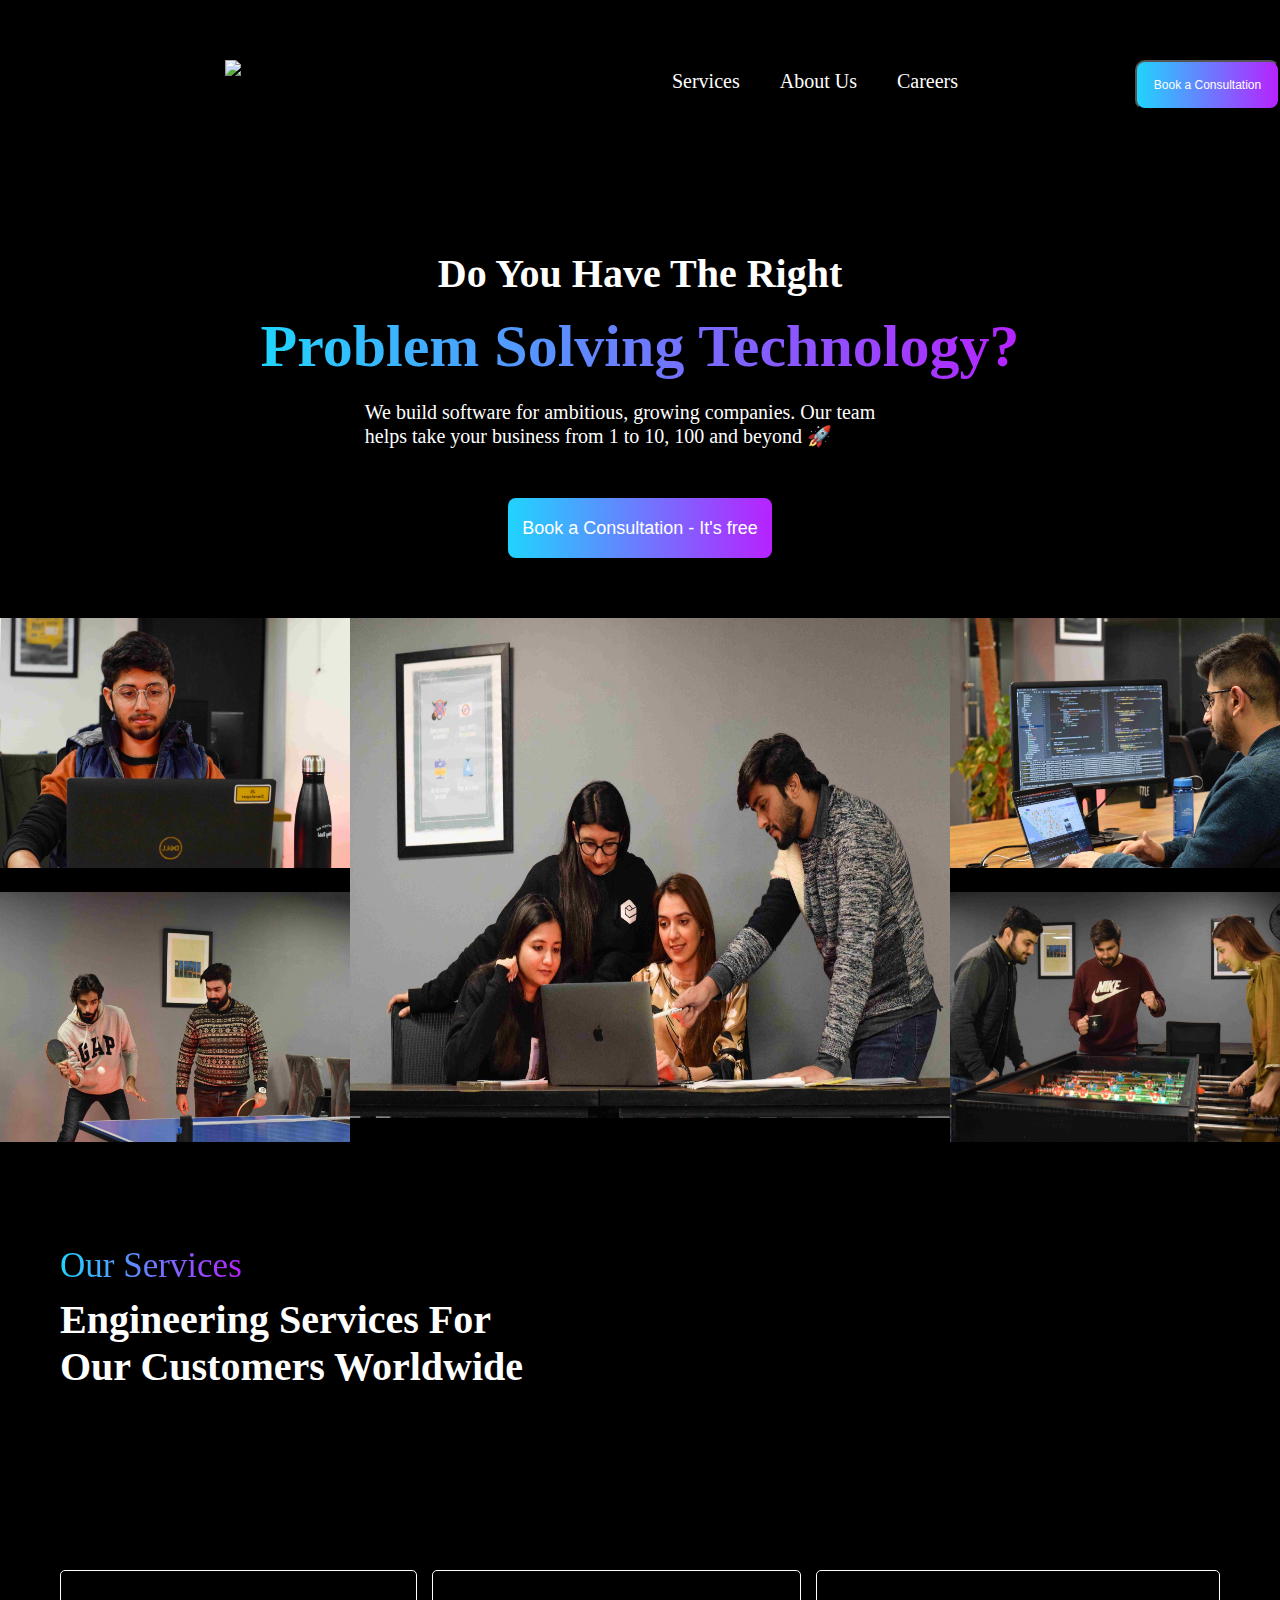
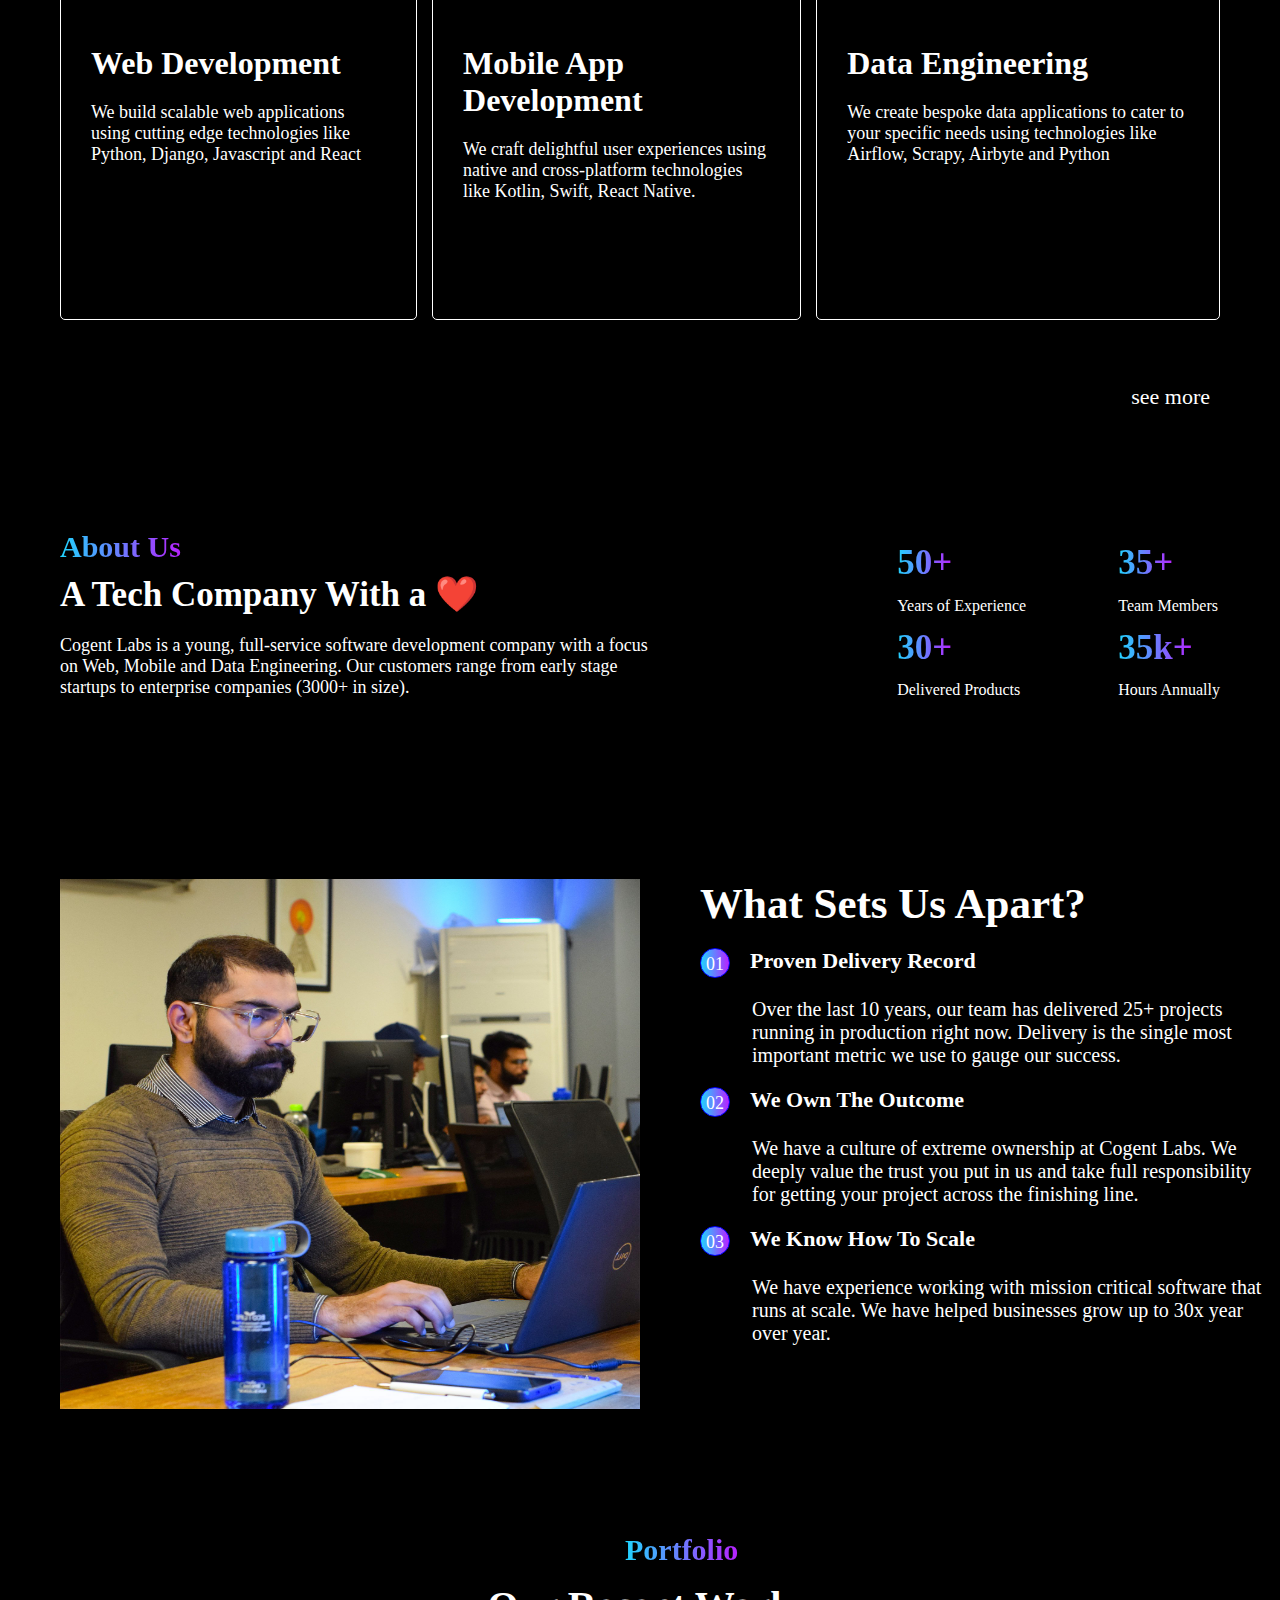
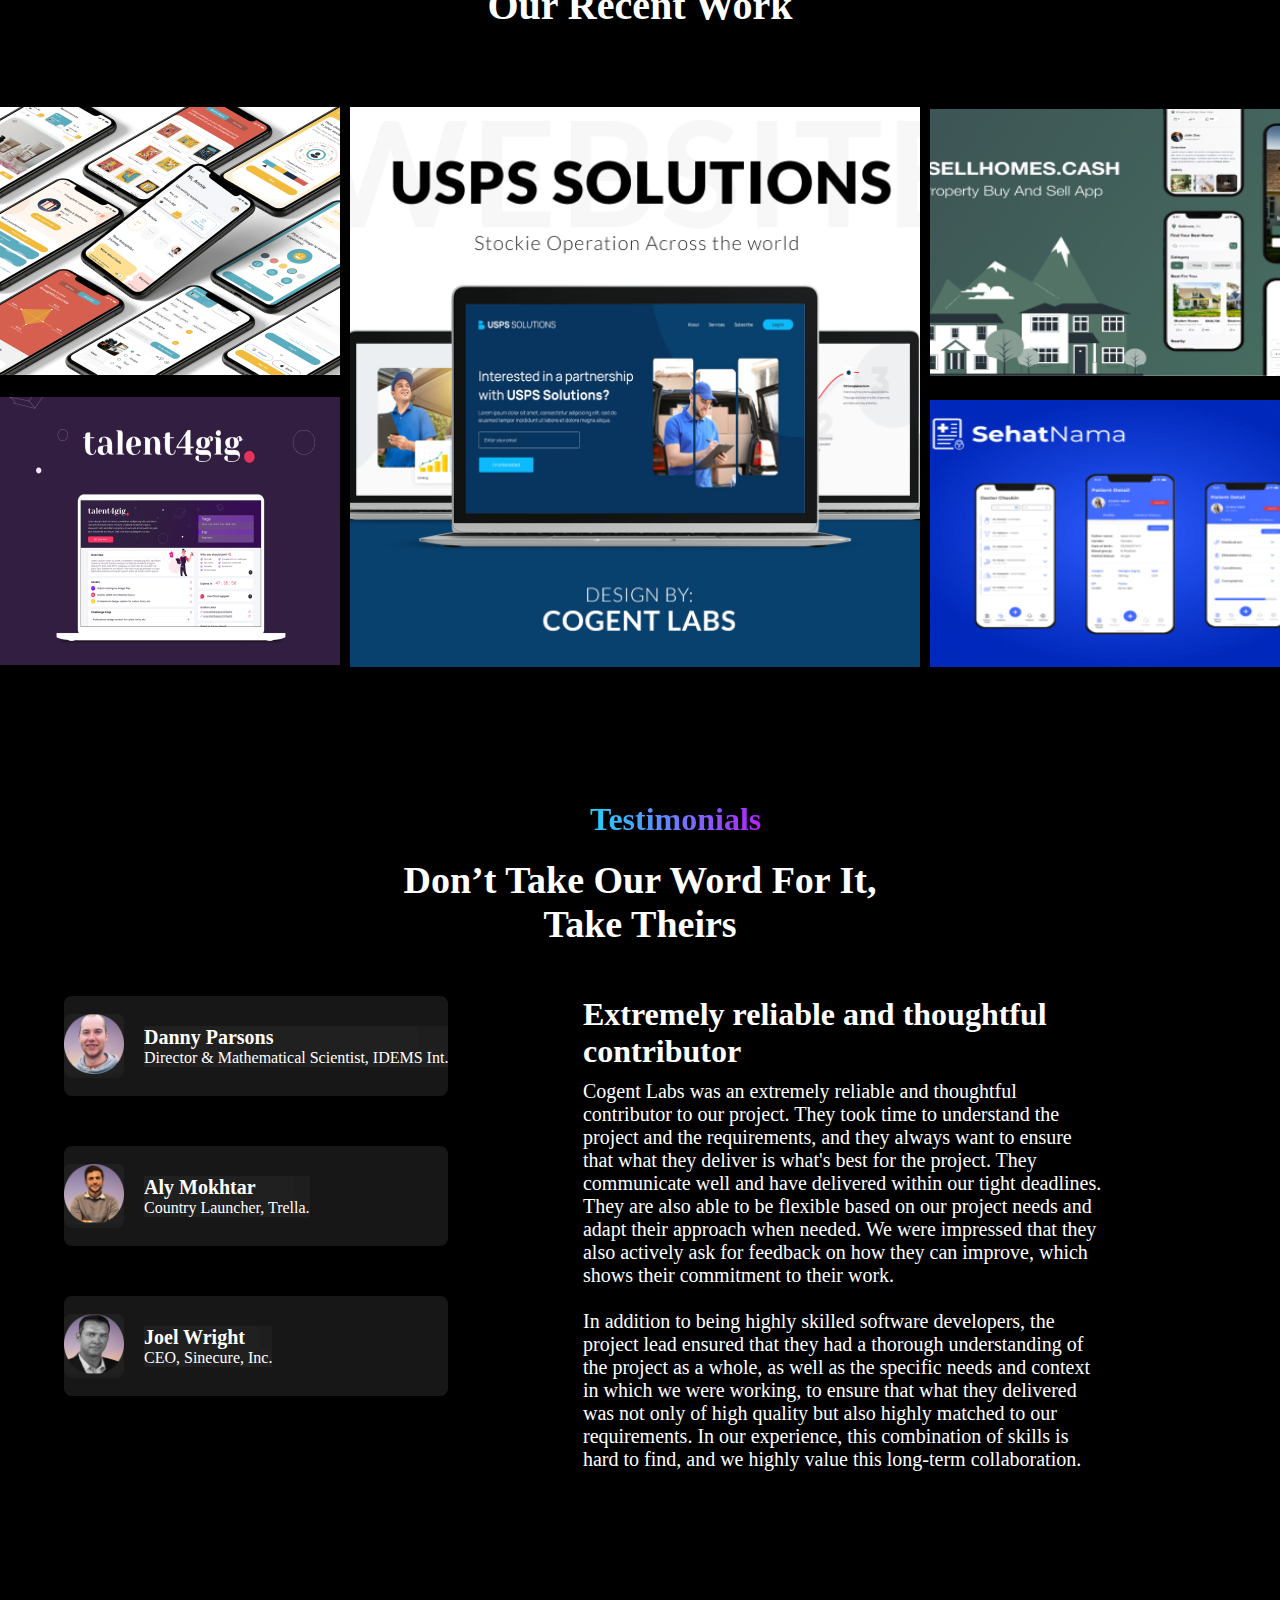
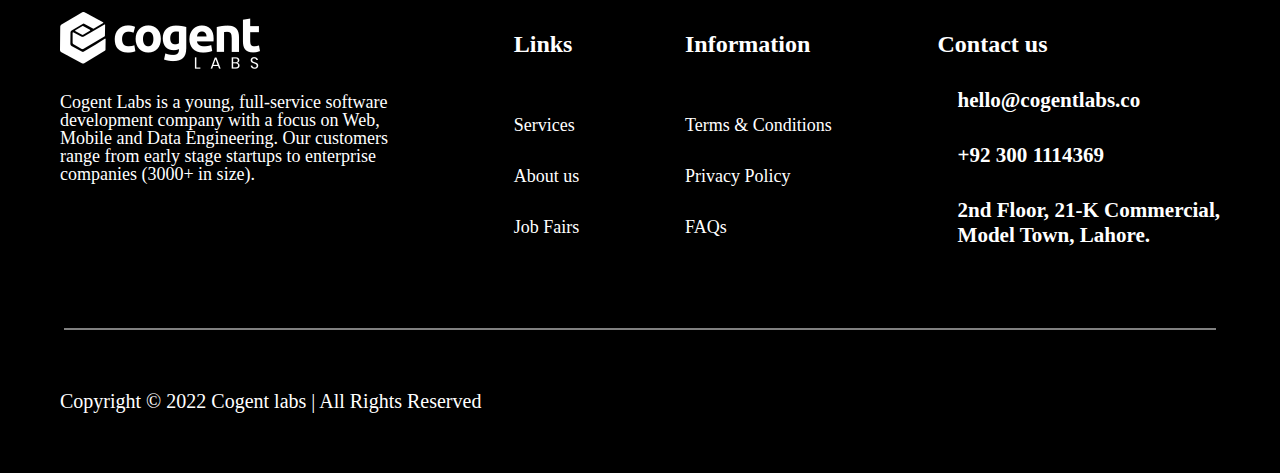
==== index.html @ 3e3c31b5 "Add files via upload" ====
<!DOCTYPE html>
<html lang="en">
  <head>
    <meta charset="UTF-8" />
    <meta name="viewport" content="width=device-width, initial-scale=1.0" />
    <title>Document</title>
    <link rel="stylesheet" href="style.css" />
    <link
      rel="stylesheet"
      href="https://cdnjs.cloudflare.com/ajax/libs/font-awesome/6.5.2/css/all.min.css"
      integrity="sha512-SnH5WK+bZxgPHs44uWIX+LLJAJ9/2PkPKZ5QiAj6Ta86w+fsb2TkcmfRyVX3pBnMFcV7oQPJkl9QevSCWr3W6A=="
      crossorigin="anonymous"
      referrerpolicy="no-referrer"
    />
  </head>
  <body>
    <header>
      <nav class="main-nav">
        <div class="logo">
          <img
            src="https://cogentlabs.co/media/svg/CogentLabs.svg"
            alt="logo"
          />
        </div>
        <ul class="navigation-ul">
          <li>
            <a class="navigation-anchortag" href="services.html">Services</a>
          </li>
          <li><a class="navigation-anchortag" href="#about us">About Us</a></li>
          <li><a class="navigation-anchortag" href="#caree">Careers</a></li>
        </ul>
        <button class="nav-btn">Book a Consultation</button>
      </nav>
    </header>

    <!-- Do You Have The Right
Problem Solving Technology? -->

    <div class="problm-text">
      <h1>Do You Have The Right</h1>
      <h2>Problem Solving Technology?</h2>
      <p>
        We build software for ambitious, growing companies. Our team helps take
        your business from 1 to 10, 100 and beyond 🚀
      </p>
      <button class="center-btn">Book a Consultation - It's free</button>
    </div>
    <!-- images -->
    <section>
      <div class="image-left">
        <div>
          <img
            src="imagehome/DSC_0014_11zon_Ul2o5CG.original.jpg"
            alt="image1"
          />
        </div>
        <div class="last-img">
          <img src="imagehome/DSC_0043_11zon.original.jpg" alt="image2" />
        </div>
      </div>
      <div class="image-center">
        <div>
          <img src="imagehome/DSC_0070_11zon.original.jpg" alt="image3" />
        </div>
      </div>

      <div class="image-right">
        <div>
          <img src="imagehome/DSC_0007_11zon.original.jpg" alt="image4" />
        </div>
        <div class="last-img">
          <img src="imagehome/DSC_0045_2_11zon.original.jpg" alt="image5" />
        </div>
      </div>
    </section>

    <!-- Our Services
Engineering Services For Our Customers Worldwide -->
    <div class="our-services2">
      <h2>Our Services</h2>
      <h1>Engineering Services For Our Customers Worldwide</h1>
    </div>
    <!-- car section -->
    <section>
      <div class="card-box">
        <div class="card-box1">
          <img src="https://cogentlabs.co/media/svg/web_dev.svg" alt="" />
          <h1>Web Development</h1>
          <p>
            We build scalable web applications using cutting edge technologies
            like Python, Django, Javascript and React
          </p>
          <div class="arrows">
            <i id="arrows-icon" class="fa-solid fa-arrow-right-long"></i>
          </div>
        </div>

        <div class="card-box1">
          <img
            src="https://cogentlabs.co/media/svg/Mobile_app_development.svg"
            alt=""
          />
          <h1>Mobile App Development</h1>
          <p>
            We craft delightful user experiences using native and cross-platform
            technologies like Kotlin, Swift, React Native.
          </p>
          <div class="arrows">
            <i id="arrows-icon" class="fa-solid fa-arrow-right-long"></i>
          </div>
        </div>
        <div class="card-box1">
          <img
            src="https://cogentlabs.co/media/svg/Data_Engineering.svg"
            alt=""
          />
          <h1>Data Engineering</h1>
          <p>
            We create bespoke data applications to cater to your specific needs
            using technologies like Airflow, Scrapy, Airbyte and Python
          </p>
          <div class="arrows">
            <i id="arrows-icon" class="fa-solid fa-arrow-right-long"></i>
          </div>
        </div>
      </div>
    </section>

    <!--  /* see more Arrows icon */ -->
    <div class="seemore-arrow">
      <p>see more</p>
      <i class="letroll fa-solid fa-arrow-right-long"></i>
    </div>

    <!-- A Tech Company With a ❤️ -->
    <section class="main-parent">
      <div class="tech-company">
        <h2>About Us</h2>
        <h1>A Tech Company With a ❤️</h1>
        <p>
          Cogent Labs is a young, full-service software development company with
          a focus on Web, Mobile and Data Engineering. Our customers range from
          early stage startups to enterprise companies (3000+ in size).
        </p>
      </div>
      <div class="comments">
        <div class="comment-small">
          <div class="Years of Experience">
            <h1>50+</h1>
            <p>Years of Experience</p>
          </div>
          <div class="Years of Experience">
            <h1>30+</h1>
            <p>Delivered Products</p>
          </div>
        </div>
        <div class="comment-small">
          <div class="team-member">
            <h1>35+</h1>
            <p>Team Members</p>
          </div>
          <div class="team-member">
            <h1>35k+</h1>
            <p>Hours Annually</p>
          </div>
        </div>
      </div>
    </section>
    <!-- image What Sets Us Apart? -->
    <section>
      <div class="image-what-set">
        <div class="image-unite">
          <img src="imagehome/Untitled-1.original.jpg" alt="" />
        </div>
        <div class="text-paragarpe">
          <div class="proven-delivery">
            <h1>What Sets Us Apart?</h1>
            <div class="proven-1">
              <div class="proven-01">
                <span>01</span>
                <h4>Proven Delivery Record</h4>
              </div>
              <p>
                Over the last 10 years, our team has delivered 25+ projects
                running in production right now. Delivery is the single most
                important metric we use to gauge our success.
              </p>
            </div>
            <div class="proven-1">
              <div class="proven-01">
                <span>02</span>

                <h4>We Own The Outcome</h4>
              </div>
              <p>
                We have a culture of extreme ownership at Cogent Labs. We deeply
                value the trust you put in us and take full responsibility for
                getting your project across the finishing line.
              </p>
            </div>
            <div class="proven-1">
              <div class="proven-01">
                <span>03</span>

                <h4>We Know How To Scale</h4>
              </div>
              <p>
                We have experience working with mission critical software that
                runs at scale. We have helped businesses grow up to 30x year
                over year.
              </p>
            </div>
          </div>
        </div>
      </div>
    </section>

    <!-- Portfolio
Our Recent Work -->
    <div class="portfolio-heading">
      <h2>Portfolio</h2>
      <h1>Our Recent Work</h1>
    </div>

    <!-- usps solution images -->
    <section class="images-usps">
      <div class="usps-leftimage">
        <div class="left-image">
          <img src="imagehome/image-g-4_wmteGNv.scale-100.png" alt="" />
        </div>
        <div class="left-image">
          <img src="imagehome/image-g-1.scale-100.png" alt="" />
        </div>
      </div>
      <div class="usps-center">
        <img src="imagehome/image-g-2.scale-100.png" alt="" />
      </div>
      <div class="usps-rightimage">
        <div class="right-image">
          <img src="imagehome/image-g-3.scale-100.png" alt="" />
        </div>
        <div class="right-image">
          <img src="imagehome/image-g-5.scale-100.png" alt="" />
        </div>
      </div>
    </section>
    <!-- Testimonials
Don’t Take Our Word For It, -->
    <div class="Testimonials-heading">
      <h2>Testimonials</h2>
      <h1>Don’t Take Our Word For It, Take Theirs</h1>
    </div>
    <!-- card text -->
    <section class="card-text">
      <div class="card-main">
        <div class="card-heading">
          <div class="card-image">
            <img src="imagehome/Danny_1.png" alt="Danny_1" />
          </div>
          <div class="heading-paragrape">
            <h4>Danny Parsons</h4>
            <p>Director & Mathematical Scientist, IDEMS Int.</p>
          </div>
        </div>

        <div class="card-heading">
          <div class="card-image">
            <img src="imagehome/aly_1.png" alt="aly_1" />
          </div>
          <div class="heading-paragrape">
            <h4>Aly Mokhtar</h4>
            <p>Country Launcher, Trella.</p>
          </div>
        </div>

        <div class="card-heading">
          <div class="card-image">
            <img src="imagehome/Joel.png" alt="Joel-1" />
          </div>
          <div class="heading-paragrape">
            <h4>Joel Wright</h4>
            <p>CEO, Sinecure, Inc.</p>
          </div>
        </div>
      </div>
      <div class="CogentLabs-project">
        <div class="cogent-heading">
          <h1>Extremely reliable and thoughtful contributor</h1>
        </div>
        <div class="star-arrows">
          <div class="congent-icon">
            <i class="fa-solid fa-star" style="color: #ffd43b"></i>
          </div>
          <div class="congent-icon">
            <i class="fa-solid fa-star" style="color: #ffd43b"></i>
          </div>
          <div class="congent-icon">
            <i class="fa-solid fa-star" style="color: #ffd43b"></i>
          </div>
          <div class="congent-icon">
            <i class="fa-solid fa-star" style="color: #ffd43b"></i>
          </div>
          <div class="congent-icon">
            <i class="fa-solid fa-star" style="color: #ffd43b"></i>
          </div>
        </div>
        <div class="cogent-parargrape">
          <p>
            Cogent Labs was an extremely reliable and thoughtful contributor to
            our project. They took time to understand the project and the
            requirements, and they always want to ensure that what they deliver
            is what's best for the project. They communicate well and have
            delivered within our tight deadlines. They are also able to be
            flexible based on our project needs and adapt their approach when
            needed. We were impressed that they also actively ask for feedback
            on how they can improve, which shows their commitment to their
            work.<br /><br />

            In addition to being highly skilled software developers, the project
            lead ensured that they had a thorough understanding of the project
            as a whole, as well as the specific needs and context in which we
            were working, to ensure that what they delivered was not only of
            high quality but also highly matched to our requirements. In our
            experience, this combination of skills is hard to find, and we
            highly value this long-term collaboration.
          </p>
        </div>
      </div>
    </section>

    <!-- Cogent footer -->

    <section class="footer-cogentlab">
      <div class="logo-paragrape">
        <img src="images/CogentLabs (1).png" alt="log-footer" />
        <p>
          Cogent Labs is a young, full-service software development company with
          a focus on Web, Mobile and Data Engineering. Our customers range from
          early stage startups to enterprise companies (3000+ in size).
        </p>
      </div>

      <div class="links">
        <h2>Links</h2>
        <ul class="bottomlist">
          <li class="list-item">Services</li>
          <li class="list-item">About us</li>
          <li class="list-item">Job Fairs</li>
        </ul>
      </div>
      <div class="links">
        <h2>Information</h2>
        <ul class="bottomlist">
          <li class="list-item">Terms & Conditions</li>
          <li class="list-item">Privacy Policy</li>
          <li class="list-item">FAQs</li>
        </ul>
      </div>
      <div class="links">
        <h2>Contact us</h2>
        <ul class="bottomlist">
          <li class="lastrightli">
            <i class="fa-regular fa-envelope"></i>
            <h3>hello@cogentlabs.co</h3>
          </li>
          <li class="lastrightli">
            <i class="fa-solid fa-phone"></i>
            <h3>+92 300 1114369</h3>
          </li>
          <li class="lastrightli">
            <i class="fa-solid fa-location-dot"></i>
            <h3>
              2nd Floor, 21-K Commercial,<br />
              Model Town, Lahore.
            </h3>
          </li>
        </ul>
      </div>
    </section>
    <!-- hr -->
    <!-- <div class="line"></div> -->
    <div class="divider">
         
    </div>

    <div class="copyright-icon">
      <div>
        <p>Copyright © 2022 Cogent labs | All Rights Reserved</p>
      </div>
      <div class="footer-icons">
        <div class="footer-icon">
          <i class="fa-brands fa-linkedin-in"></i>
        </div>
        <div class="footer-icon">
          <i class="fa-brands fa-instagram"></i>
        </div>
        <div class="footer-icon">
          <i class="fa-brands fa-facebook-f"></i>
        </div>
      </div>
    </div>
  </body>
</html>
---- style.css ----
@import url('https://fonts.googleapis.com/css2?family=Inter:wght@100..900&family=Roboto+Mono:ital,wght@0,500;0,600;1,400&family=Roboto:ital,wght@0,100;0,300;0,400;0,500;0,700;0,900;1,100;1,300;1,400;1,500;1,700;1,900&display=swap');

*{
    margin:0px;
    padding: 0px;
    font-family: Source Sans 3;
    box-sizing: border-box;
    background: black;
    
}

nav{
    display: flex;
    
}
header{
   
    position: sticky;
    /* position: fixed; */
    height: 70px;
    right: 0;
    top: 0;
    left: 0;
}
.main-nav{
    margin-top: 60px;
   
}

.navigation-ul{
   
    display: flex; 
    font-size: 25px;
 
   width: 50%;
   justify-content: center;
}
.navigation-ul li{
    list-style: none;
    padding: 10px 20px;
}
.logo{
   
    width: 25%;
    display: flex;
    justify-content: center;
}
   
.navigation-anchortag{
    display: flex;
    text-decoration: none;
    color: white;

}
 
.navigation-anchortag:hover{

    background: linear-gradient(to right, #20D4FE 0%, #B722FF 100%);
    -webkit-background-clip: text;
    -webkit-text-fill-color: transparent;

}

.nav-btn{
     display: flex; 
     justify-content: center;
     width: 180px;
     height: 50px;
     color:white;
     padding: 10px 16px;
    align-items: center;
     border-radius: 10px;
     font-size: 16px;
     background:linear-gradient(to right, #20D4FE 0%, #B722FF 100%);
    
    
} 


.center-btn{
    display: flex;
    justify-content: center;
    margin-top: 50px;
    padding: 10PX 14PX;
    /* width: 25%; */
    color: #fff;
    background:linear-gradient(to right, #20D4FE 0%, #B722FF 100%);
    height: 60px;
   align-items: center;
   font-size: 18px;
   border-radius: 8px;
   border: none;
}

/* .rightsidetopbtn-homepage
{
    
    color: #fff;
    font-weight: 400;
     background:linear-gradient(to right, #20D4FE 0%, #B722FF 100%);
    height: 50px;
    width: 180px;
    font-size: 15px;
    border-radius: 12px;
    
} */

.problm-text{
    color: white;
        justify-content: center;
        display: flex;
        flex-direction: column;
        align-items: center;
        margin-top: 120px;

}
.problm-text h1{
    font-size: 55px;
}
.problm-text h2{
    font-size: 60px;
    font-weight: 600;
    margin-top: 15px;
    background: linear-gradient(to right, #20D4FE 0%, #B722FF 100%);
    -webkit-background-clip: text;
    -webkit-text-fill-color: transparent;
}
.problm-text p{
    font-size: 20px;
    margin-top: 20px;
    width: 43%;
}

.centerbtn-homepage{
    background:linear-gradient(to right, #20D4FE 0%, #B722FF 100%);
    font-size: 16px;
    padding: 5px;
    align-items: center;
    font-weight: 600;
}
/* images section */
section{
    display: flex;
    margin-top: 60px;
    justify-content: space-between;
    
}
.last-img{
margin-top: 20px;
}
.image-left img{
    width: 350px;
    height: 250px;
    gap: 10px;
}
.image-center img{
    width: 600px;
    height: 500px;
}
.image-right img{
    width: 350px;
    height: 250px;
}

/* Our Services
Engineering Services For Our Customers Worldwide */
.our-services2{
    padding: 60px;
    margin-top: 40px;
}
.our-services2 h2{
    background: linear-gradient(to right, #20D4FE 0%, #B722FF 100%);
    -webkit-background-clip: text;
    -webkit-text-fill-color: transparent;
    font-size: 35px;
    font-weight: 520;
    width: max-content;

}
.our-services2 h1{
    font-size: 40px;
    color: white;
    width: 43%;
    font-weight: 300px;
    margin-top: 10px;
    
}

/* card section */

.card-box{
    color: white;
    display: flex;
    justify-content: center;
    /* align-items: center; */
    padding: 60px;
    gap: 15px;
    margin-bottom: 4px;

}

.card-box1{
    
     /* width: 100%; */
    height: 350px; 
    padding: 30px;
    border: 1px solid white;
    color: white;
    border-radius: 5px;
    gap: 40px;
   
}
.card-box1:hover{
   border: 0.125rem solid transparent;
   background:linear-gradient(#000,#000)padding-box,linear-gradient(to right,#20D4FE 0%, #B722FF 100%) border-box;
   cursor: pointer;
   #arrows-icon
   {
    background: linear-gradient(to right, #20D4FE 0%, #B722FF 100%);
    -webkit-background-clip: text;
    color: transparent;
   }
}


.card-box1 img{
    margin-top: 20px;
}

.card-box1 h1{
    margin-top: 20px;
}
.card-box1 p{
    font-size: 18px;
    margin-top: 20px;
}
.arrows{
    
    /* color: white; */
    margin-top: 19px;
    /* margin-left: 40px; */
    font-size: 30px;
    
    }
    /* see more Arrows icon */
    .seemore-arrow{
        display: flex;
        justify-content: flex-end;
        color: white;
        padding-right: 60px;
        gap: 10px;
        font-size: 22px;
    }
    .seemore-arrow:hover.letroll{
        .letroll
        {
            margin-right:20px;
        } 
    }

    /* <!-- A Tech Company With a ❤️ --> */
    .main-parent{
        display: flex;
        justify-content: space-between;
        color: white;
        padding: 60px;
    }
    .comments{
        display: flex;
        justify-content: space-between;
       width: 50%;
    }
    .tech-company h2{
        background: linear-gradient(to right, #20D4FE 0%, #B722FF 100%);
    -webkit-background-clip: text;
    color: transparent;
    width: max-content;
    font-size: 30px;
    }
    .tech-company h1{
        font-size: 35px;
        margin-top: 10px;
    }
    .tech-company p{
        width: 71%;
        margin-top: 20px;
        font-size: 18px;
    }
    .comment-small h1{
  
    font-size: 35px;
    line-height: 1.9;
    background: linear-gradient(to right, #20D4FE 0%, #B722FF 100%);
    -webkit-background-clip: text;
    color: transparent;
    width: max-content;
    font-size: 400;
        
    }
    /* .comment-small p{
        font-size: 18px;
        font-weight: 400;
        margin-top: 10px;
    } */
     .team-member h1{
        
     }

     /* <!-- image What Sets Us Apart? --> */
     .image-what-set{
        display: flex;
        justify-content: space-between;
        color: white;
     }
     .image-unite img{
        width: 700px;
        height: 650px;
        padding: 60px;
     }
     .text-paragarpe{
        margin-top: 60px;
        
     }
     .proven-delivery h1{
        font-size: 43px;
        font-weight: 550;
     }
     .proven-01 {
       
        display:flex;
       gap: 20px;
       margin-top: 20px;
        
     }
     .proven-01 h4{
        font-size: 22px;
        
     }
     .proven-01 span{
        font-size: 18px;
        border-radius: 60px;
        background: linear-gradient(to right, #20D4FE 0%, #B722FF 100%);
        width: max-content;
        border: 1px solid blue;
        width: 30px;
        height: 30px;
        align-items: center;
        padding: 5px;
        color: white;

     }
     .proven-1 p{
        margin-top: 20px;
        font-size: 20px;
        margin-left: 52px;
        width: 90%;
     }

     /* Portfolio
Our Recent Work */
.portfolio-heading {
    text-align: center;
    color: white;
    margin-top: 60px;
   
}
.portfolio-heading h2{
    background: linear-gradient(to right, #20D4FE 0%, #B722FF 100%);
    -webkit-background-clip: text;
    color: transparent;
    width: max-content; 
    margin-left: 625px;
    font-size: 30px;
 
}
.portfolio-heading h1{
    font-size: 40px;
    margin-top: 15px;
}
/* <!-- usps solution images --> */
.images-usps{
    display: flex;
    gap: 10px;
   
}
.usps-leftimage img{
    margin-top: 18px;
}
.usps-center img{
    
    width: 570px;
    height: 560px;
    margin-top: 18px;
    
}
.usps-rightimage img{
    width: 400px;
   margin-top: 20px;
    height: 267px;

}
/* Testimonials
Don’t Take Our Word For It, */
.Testimonials-heading{
    color: white;
    text-align: center;
    margin-top: 130px;
}
.Testimonials-heading h2{
    background: linear-gradient(to right, #20D4FE 0%, #B722FF 100%);
    -webkit-background-clip: text;
    color: transparent;
    width: max-content; 
    margin-left: 590px;
    /* margin: auto; */
    font-size: 32px;
}
.Testimonials-heading h1{
    font-size: 38px;
    width: 40%;
    /* text-align: center;
    margin-left: 400px; */
    /* margin: auto; */
    margin: 20px auto 0 ;
    
}

/* card-text */
.card-text{
    display: flex;
    color: white;
    justify-content: space-between;
    width:90% ;
    margin:0 auto;
    gap: 20px;
    
}
.CogentLabs-project
{
    width: 45%;
    margin: 0 auto;
}
.card-heading{
    display: flex;
    gap: 20px;
    width:100%;
    height: 100px;
    background-color: rgba(34, 34, 34, 0.6784313725);
    margin-top: 50px;
    border-radius: 8px;
    align-items: center;
   
    /* width: 100%; */
}
.card-image img{
    width: 60px;
    height: 60px;
   border-radius: 6px;
    align-items: center; 
    background-color: rgba(34, 34, 34, 0.6784313725);
    
    
}
.card-image
{
    background-color: rgba(34, 34, 34, 0.6784313725);
    border-radius: 8px;

}
.heading-paragrape
{
    background-color: rgba(34, 34, 34, 0.6784313725);
   

}
.heading-paragrape p
{
  background-color: rgba(34, 34, 34, 0.6784313725);
  font-size: 16px;
}
.heading-paragrape h4{
    width: 90%;
    font-size: 20px;
    
    background-color: rgba(34, 34, 34, 0.6784313725);

}
.star-arrows{
    display: flex;
    font-size: 20px;
}
.cogent-parargrape {
    width: 100%;
    margin-top: 10px;
    font-size: 20px;
}
.CogentLabs-project{
    margin-top: 50px;
}



        /* <!-- Cogent footer --> */

        .footer-cogentlab{
            /* margin-top:250px; */
           margin-top: 80px;
           color: white;
           display: flex;
           justify-content: space-between;
          flex-direction:row;
           width: 100%;
           padding: 60px;
         
          

          
       }
       .logo-paragrape{
       width: 30%;
       height: 50%;
       }
.main-link-sec{
   display: flex;
   justify-content: space-between;
}
       .links
       {
           color: #fff;
           display: flex;
           flex-direction: column;
           justify-content: space-between;
           margin-bottom: 20px;
           
          
        
   
           
       }

       .links h2 {
         margin-top: 20px;
       }

       .bottomlist{
           list-style: none;
           justify-content: space-around;
           
          
       }
       .bottomlist li{
           display: flex;
           margin-top: 30px;
           gap: 20px;
           font-size: 18px;
           font-weight: 200;
           
       }
       .bottomlist .list-item{
           margin-bottom: 10px;
           
       }
        /* .lastrightli li{
           gap: 10px;
           justify-content: space-between;
       } */
       .logo-paragrape p{
           margin-top: 20px;
           font-size: 18px;
           line-height: 1;
           /* font-weight: 530; */
       }
       /* hr */
       /* .line{
           border: 2px solid gray;
       } */
       .divider{
           border: 1px solid gray; 
            margin:0 auto;
            width: 90%;
       }

       .copyright-icon{
           display: flex;
           flex-direction: row;
           /* justify-content:end;
           align-items: end; */
           color: white;
           padding: 60px;
           justify-content: space-between;
           /* gap: 20px; */
     
       }
       .copyright-icon p{
           font-size: 20px;
       }
       .footer-icons{
           display: flex;
           flex-direction: row;
           justify-content:end;
           align-items: end;
           gap: 20px;
           font-size: 18px;
          
          
         
       }
       .footer-icon .fa-brands{
           display: flex;
           background: linear-gradient(to right, #20D4FE 0%, #B722FF 100%);
           -webkit-background-clip: text;
           -webkit-text-fill-color: transparent;
           
       }
    @media screen and (max-width:1280px) {
         .nav-btn{
            height: 50px;
            width: 145px;
            font-size:12px;

         }
         .navigation-ul{
            font-size: 20px;
         }
         .logo{
            width: 5%;
            margin: 0 auto;
            
         }
         .problm-text h1{
            font-size: 40px;
         }

    }
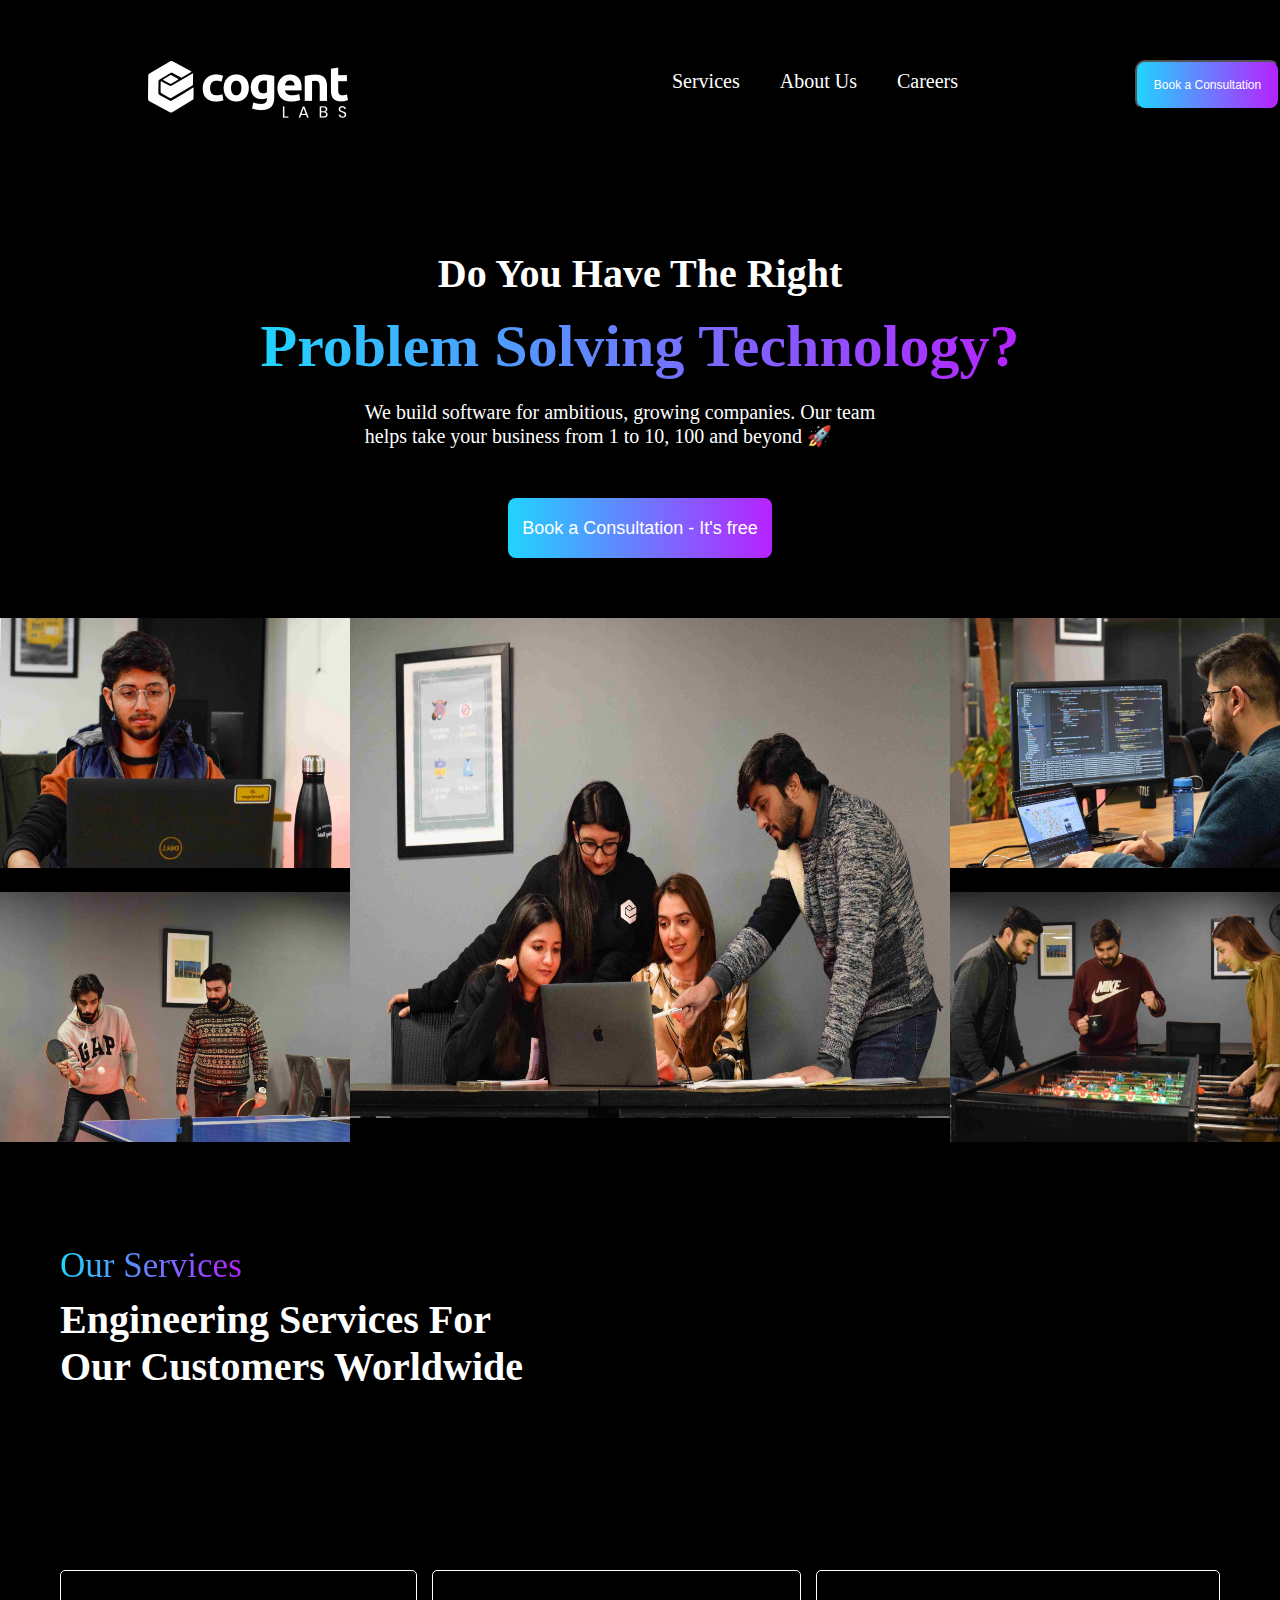
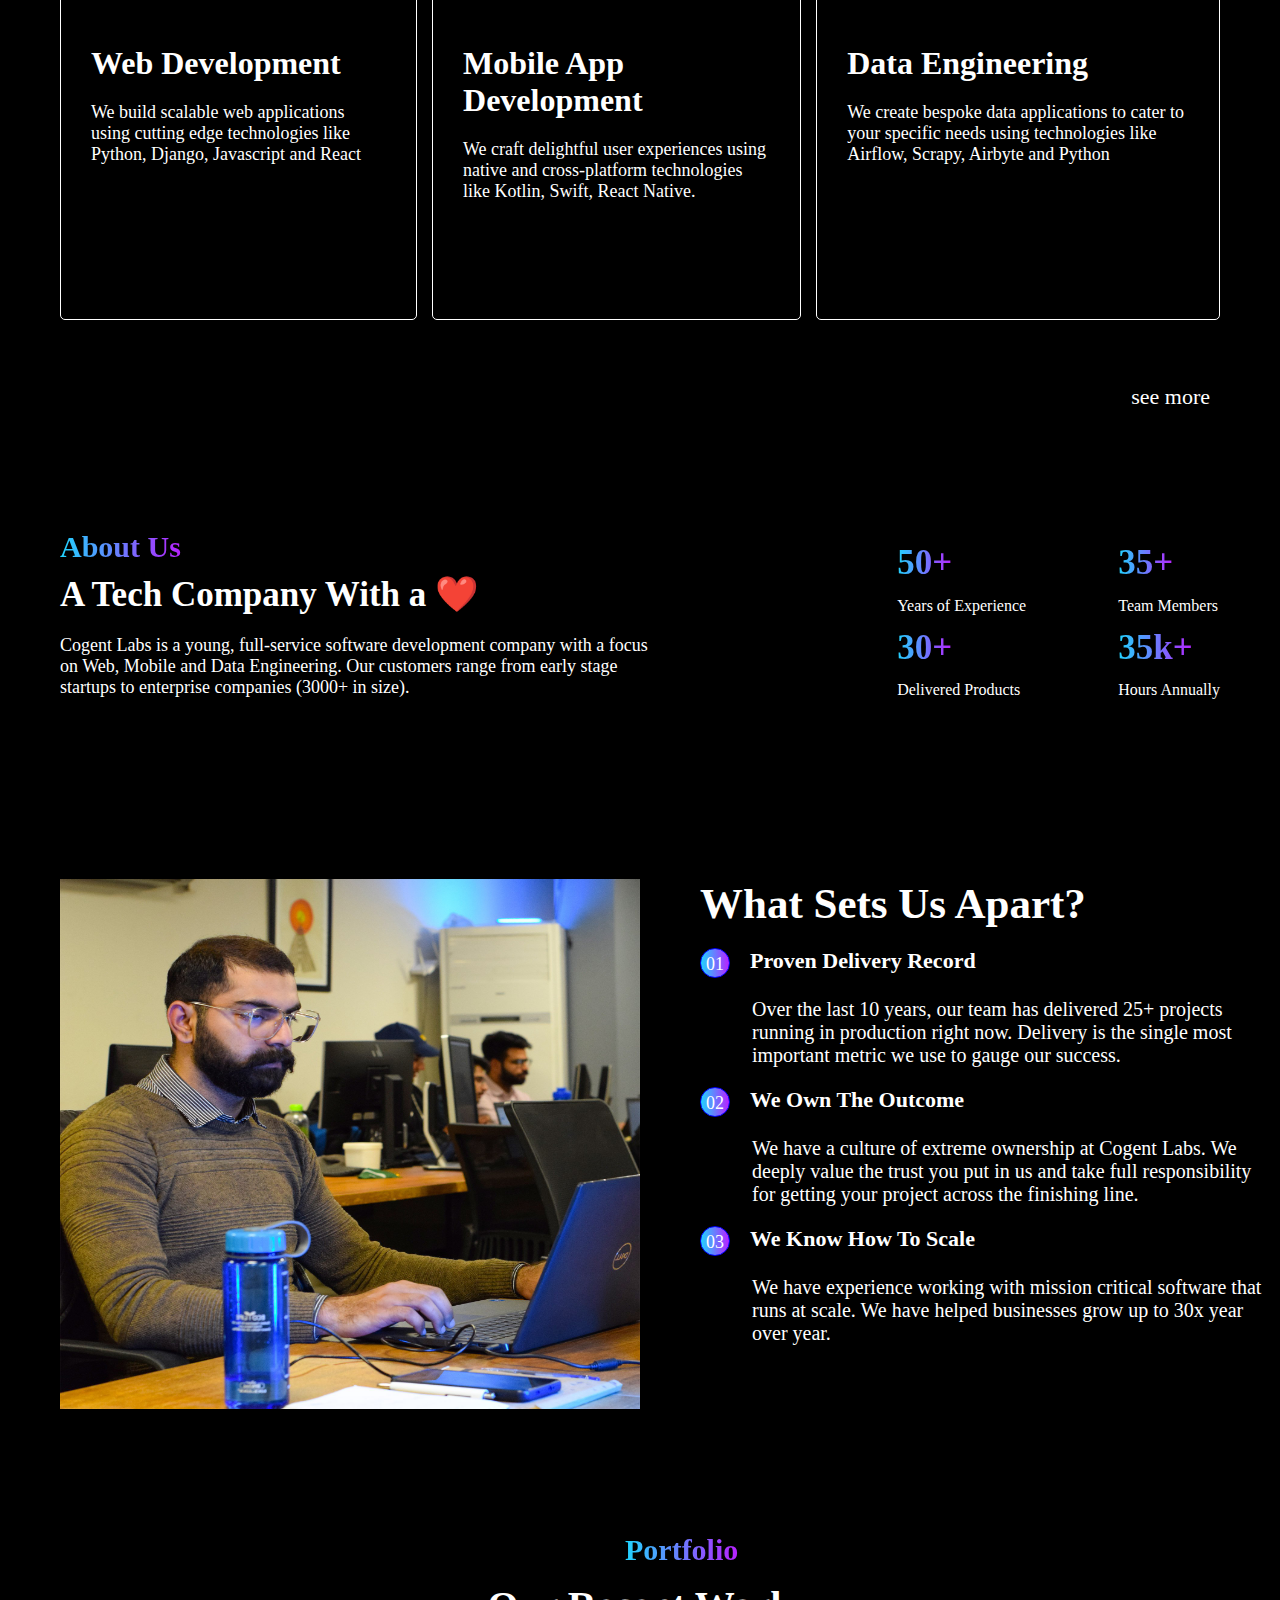
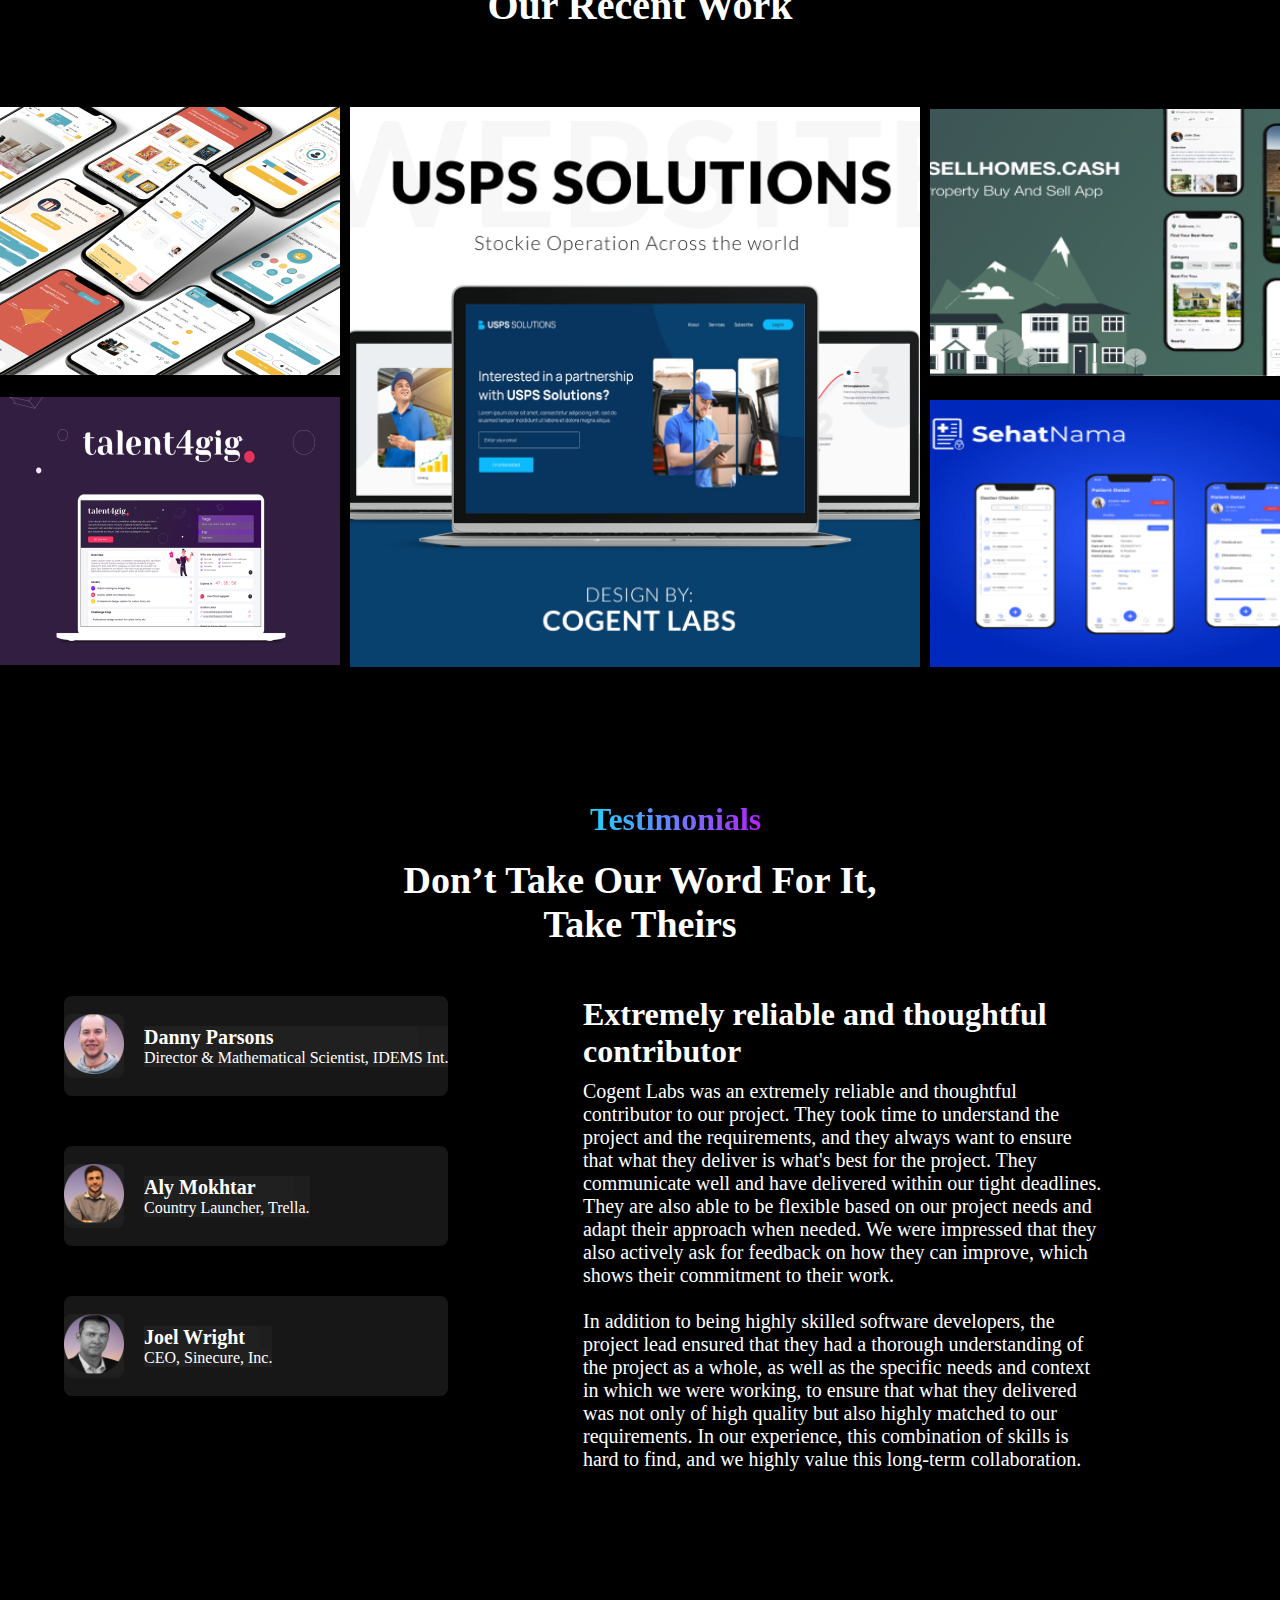
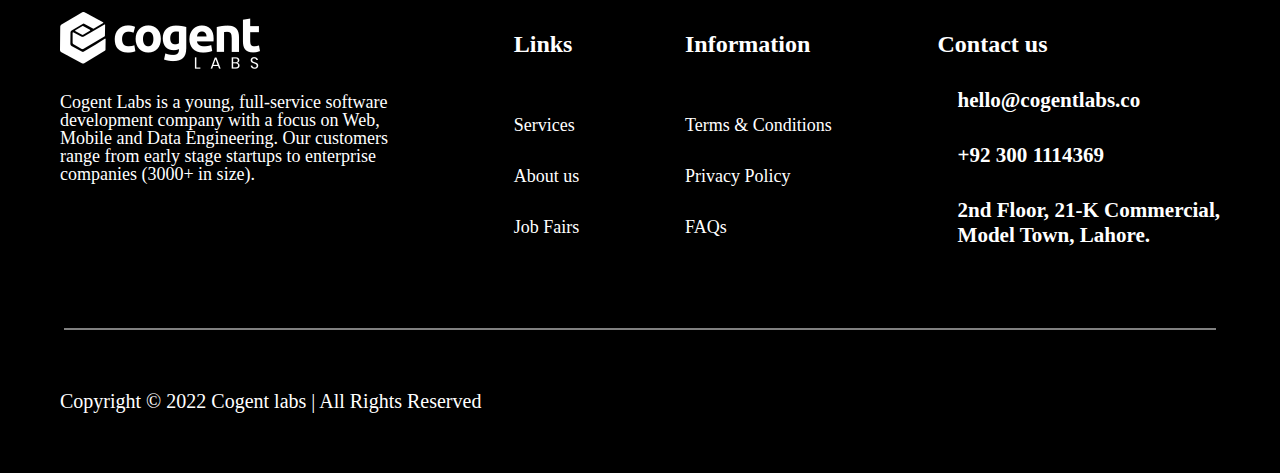
==== commit 7ff05549: "Update index.html" ====
--- a/index.html
+++ b/index.html
@@ -18,7 +18,7 @@
       <nav class="main-nav">
         <div class="logo">
           <img
-            src="https://cogentlabs.co/media/svg/CogentLabs.svg"
+            src="images/CogentLabs (1).png"
             alt="logo"
           />
         </div>
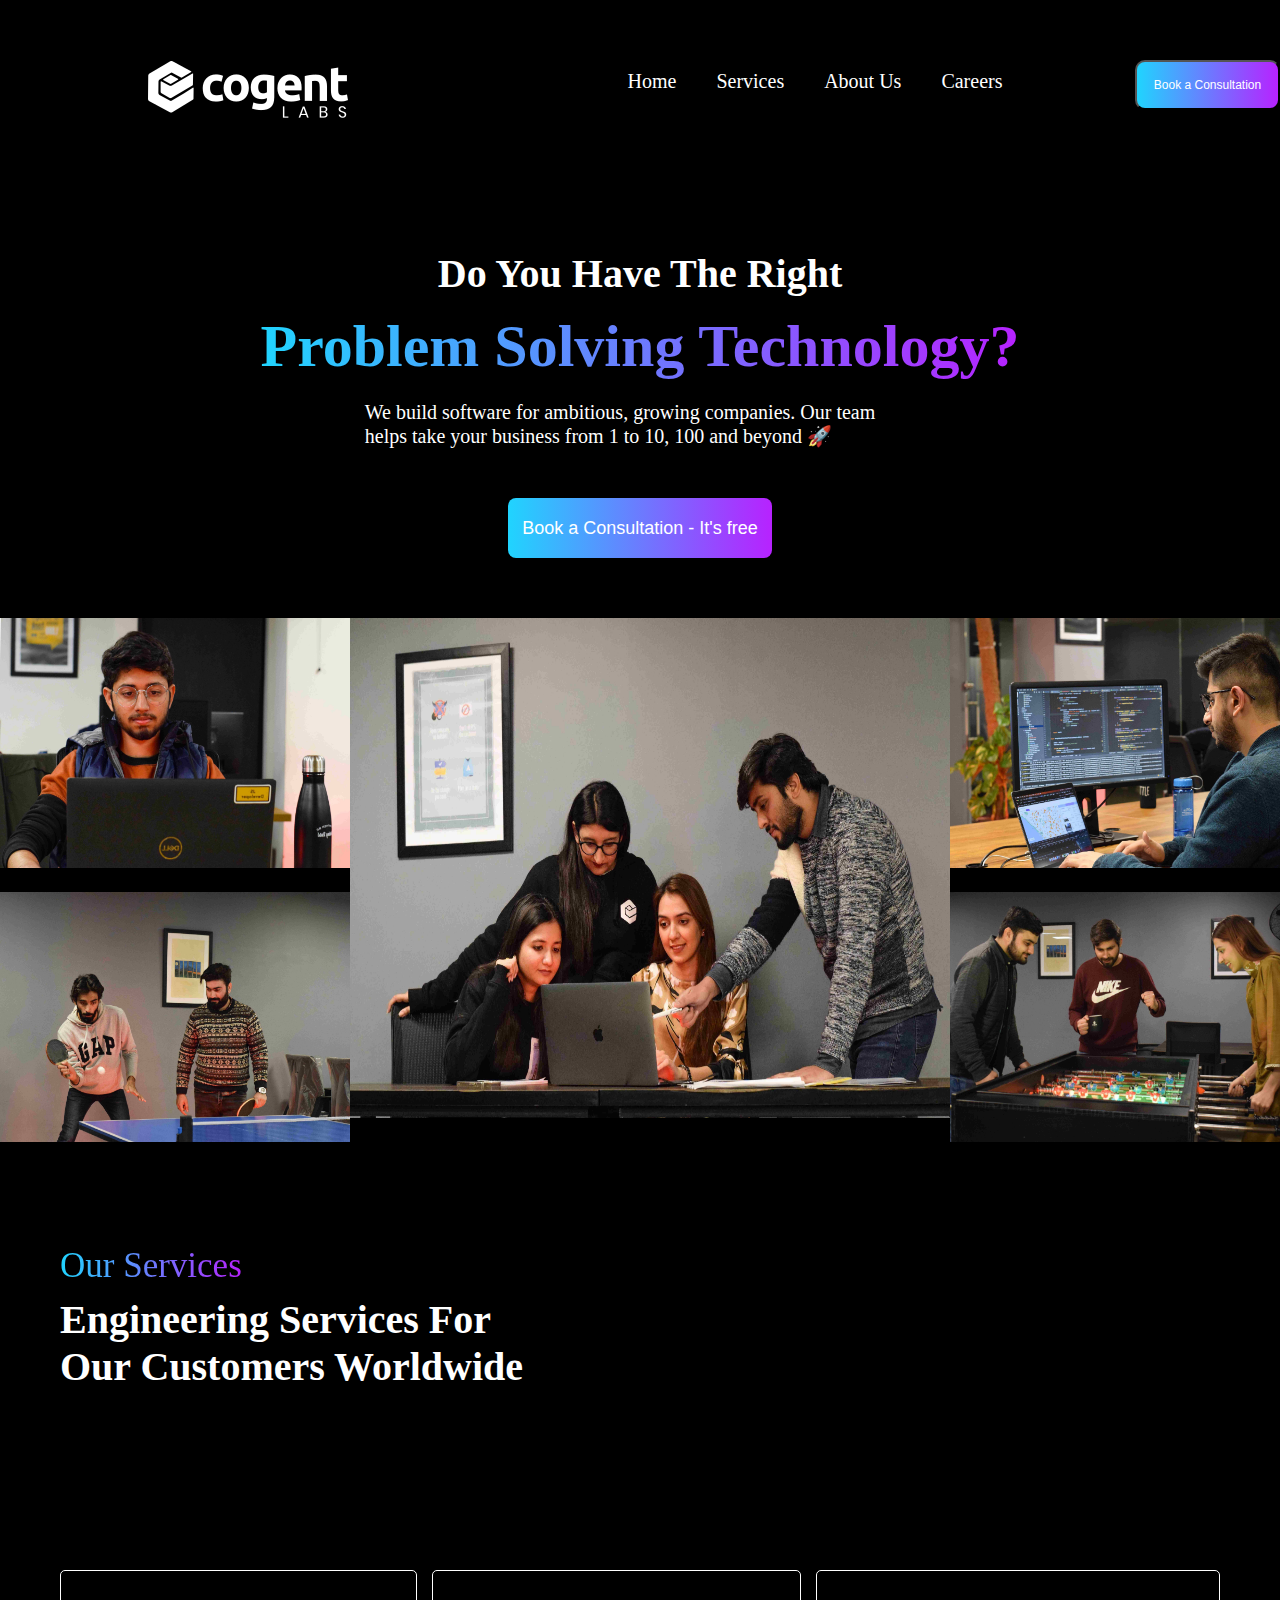
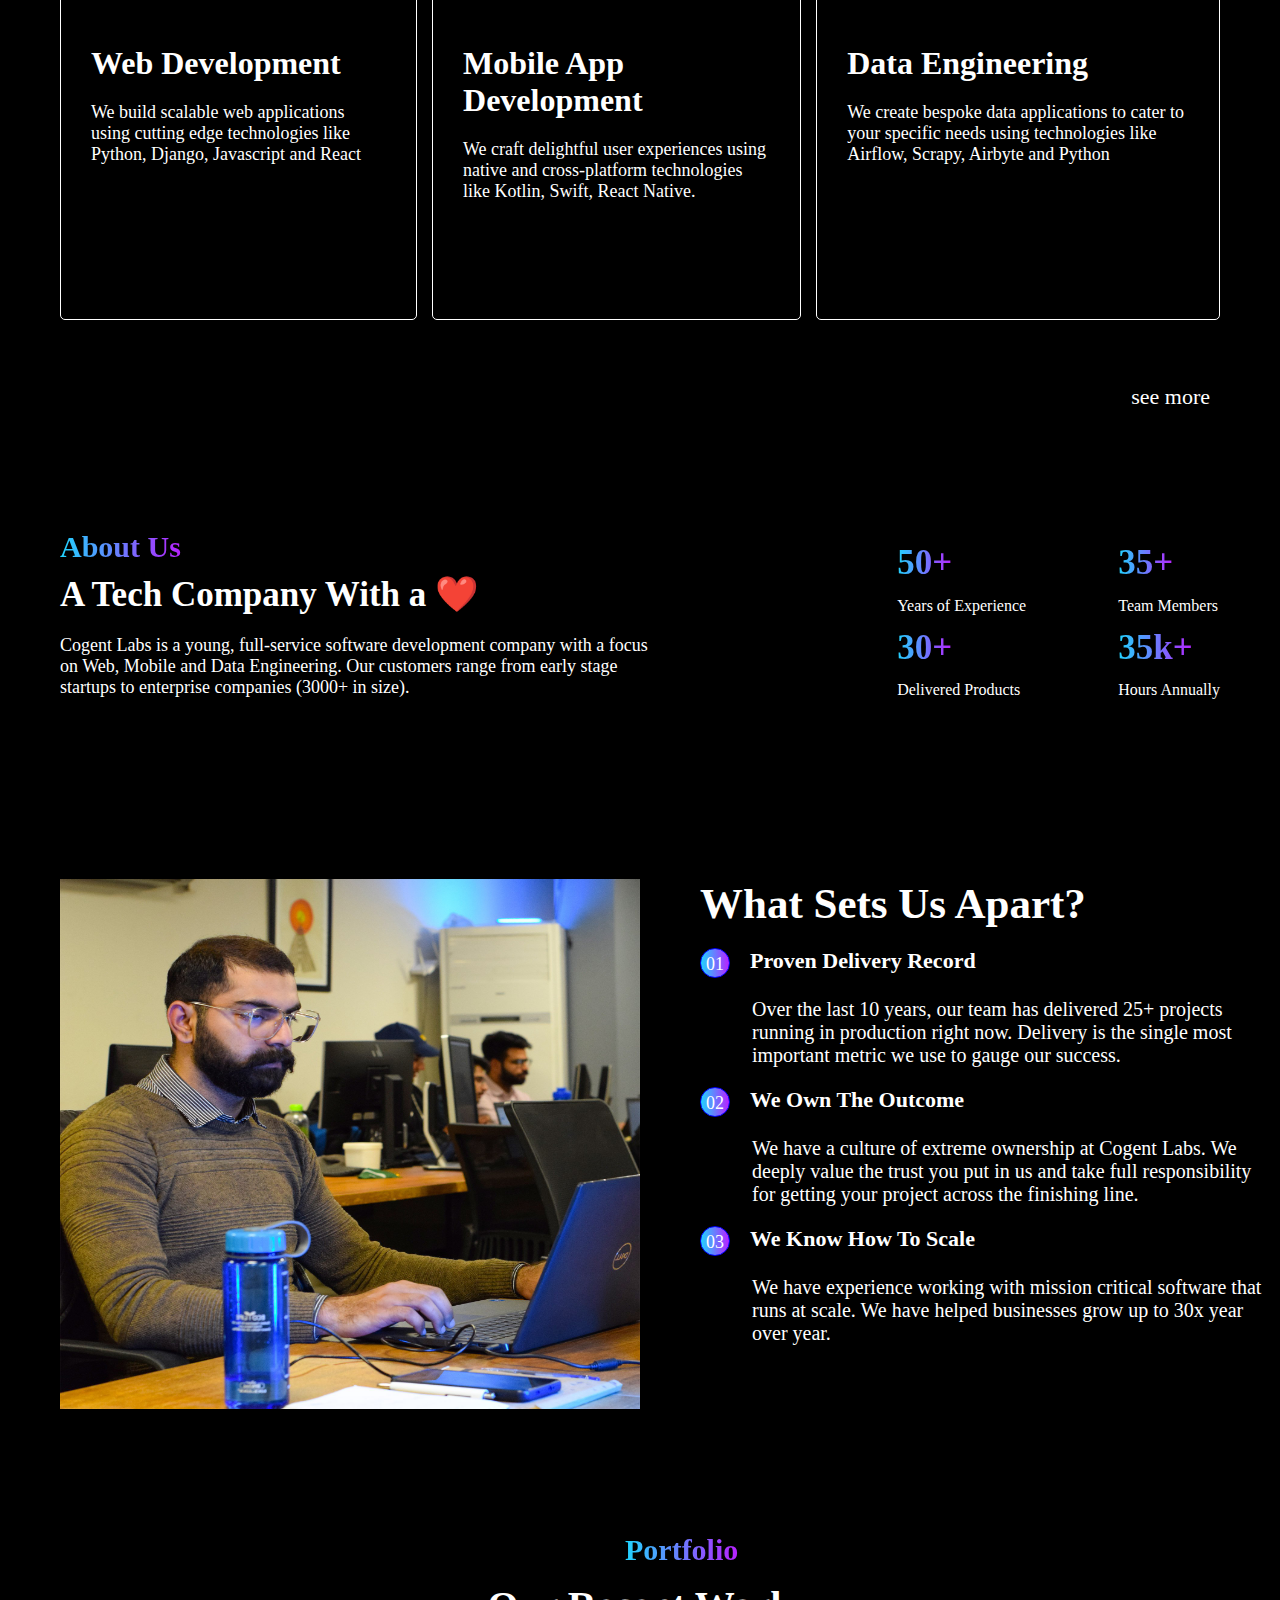
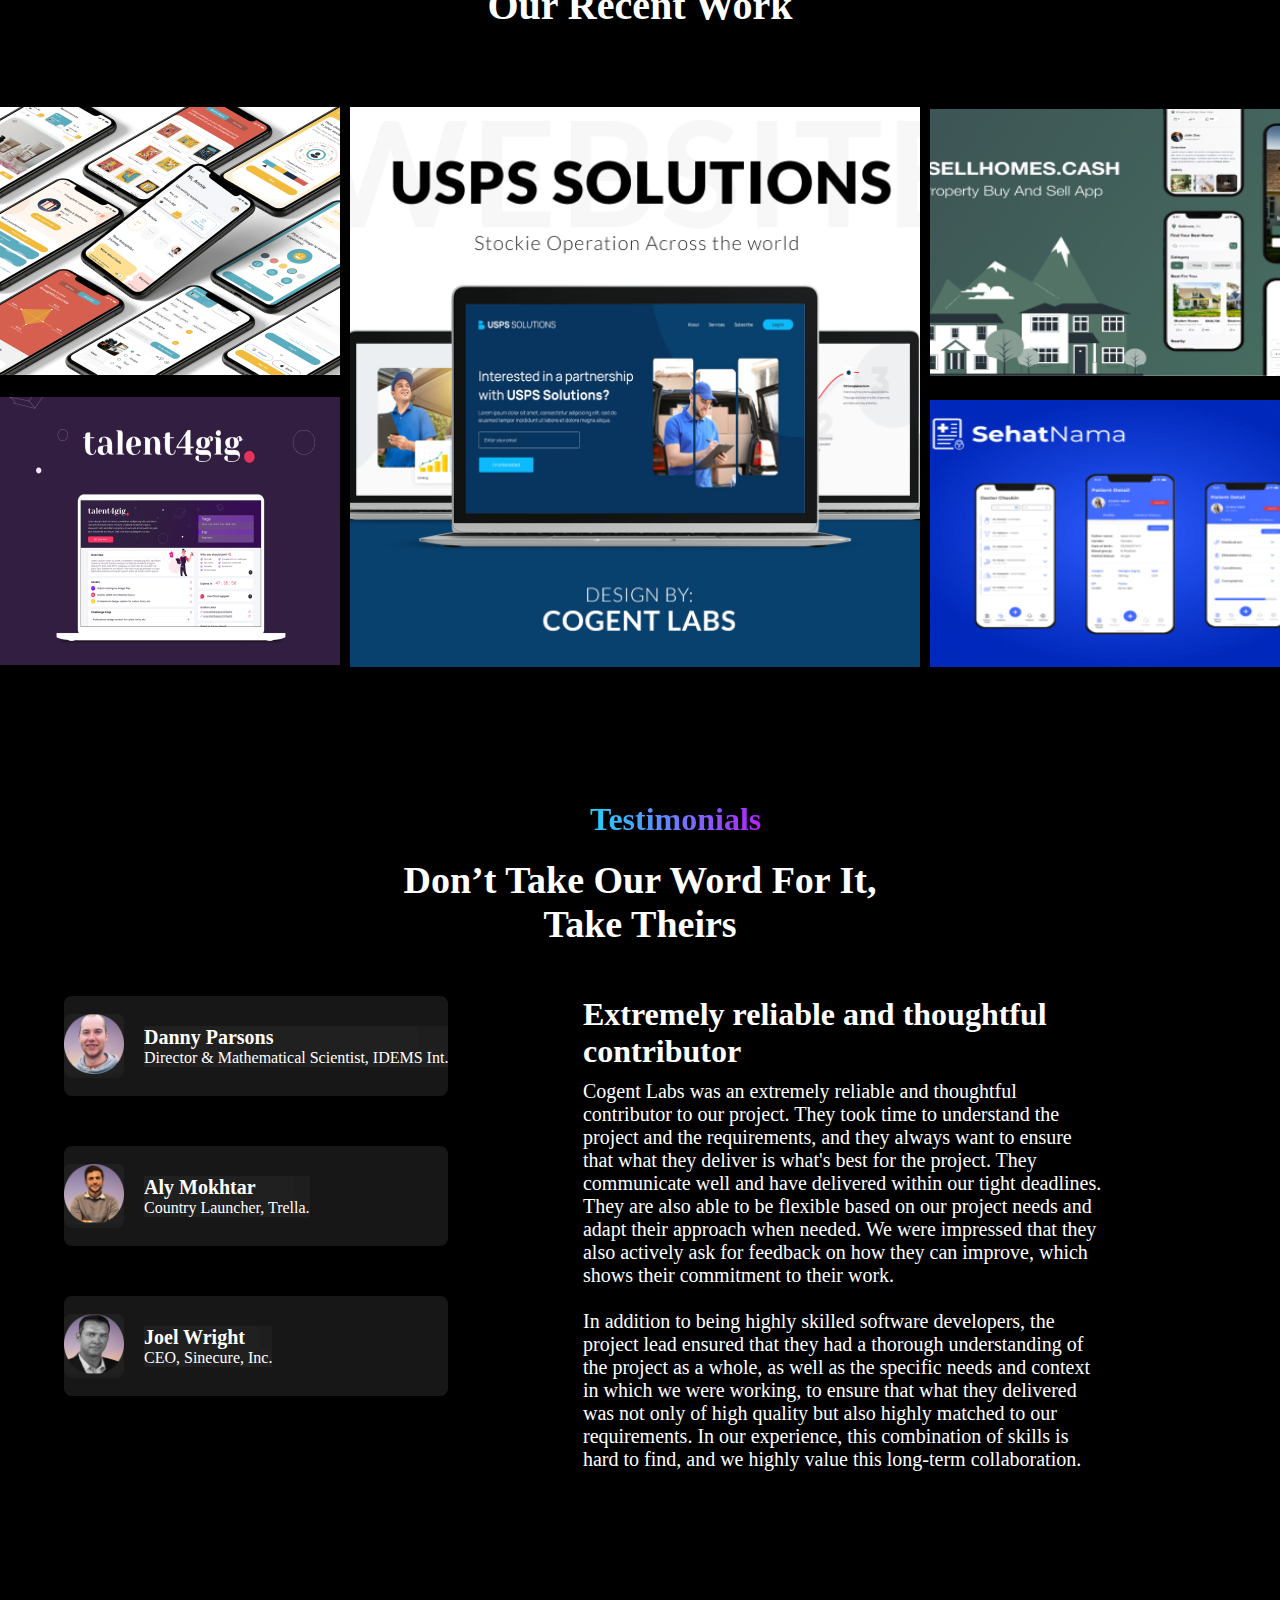
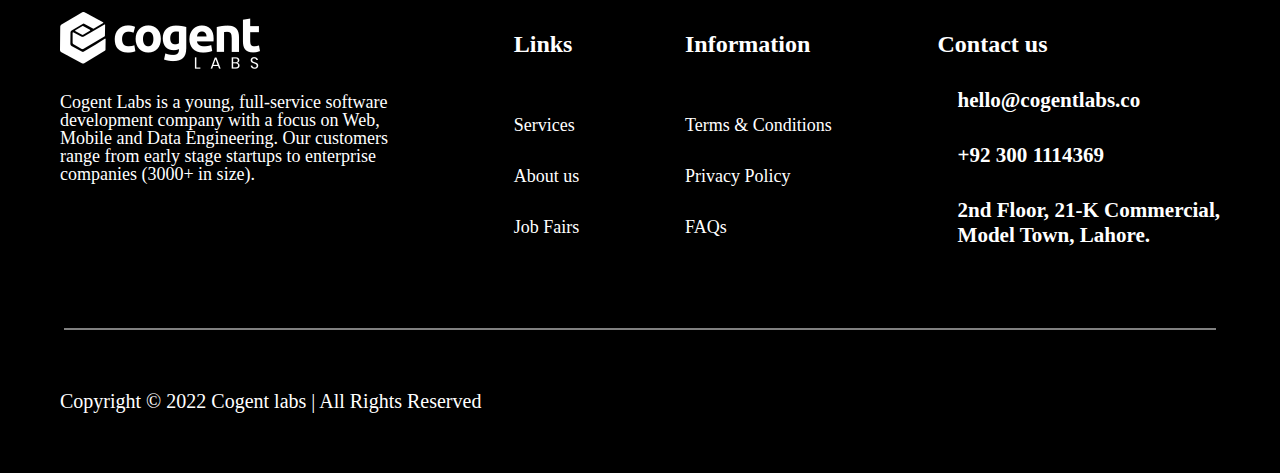
==== commit 6e568524: "Update index.html" ====
--- a/index.html
+++ b/index.html
@@ -17,12 +17,15 @@
     <header>
       <nav class="main-nav">
         <div class="logo">
-          <img
+          <a hef="index.html" class="home_logo"><img
             src="images/CogentLabs (1).png"
             alt="logo"
-          />
+          /><a/>
         </div>
         <ul class="navigation-ul">
+          <li>
+            <a class="navigation-anchortag" href="index.html">Home</a>
+          </li>
           <li>
             <a class="navigation-anchortag" href="services.html">Services</a>
           </li>
--- a/style.css
+++ b/style.css
@@ -45,7 +45,9 @@
     display: flex;
     justify-content: center;
 }
-   
+.home_logo{
+    text-decoration: none;
+}   
 .navigation-anchortag{
     display: flex;
     text-decoration: none;
@@ -632,4 +634,4 @@
          }
 
     }
-     +     
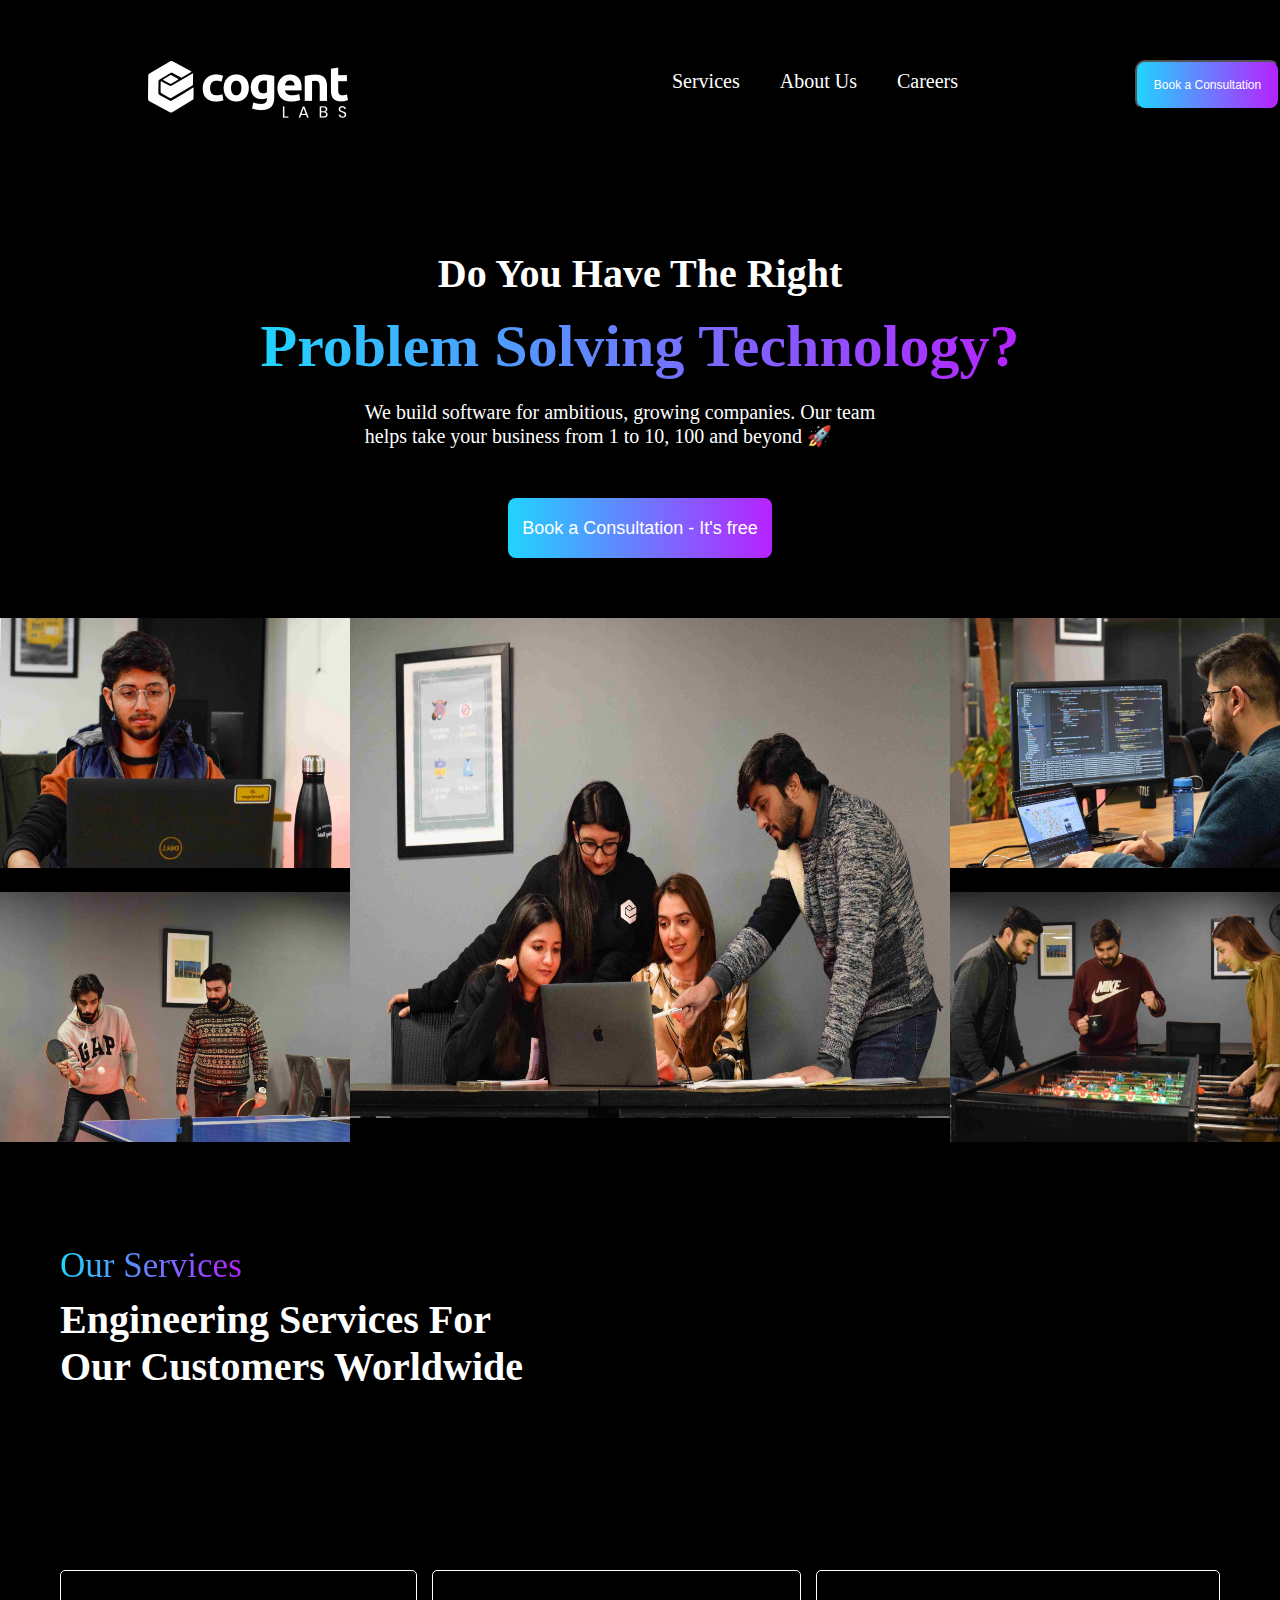
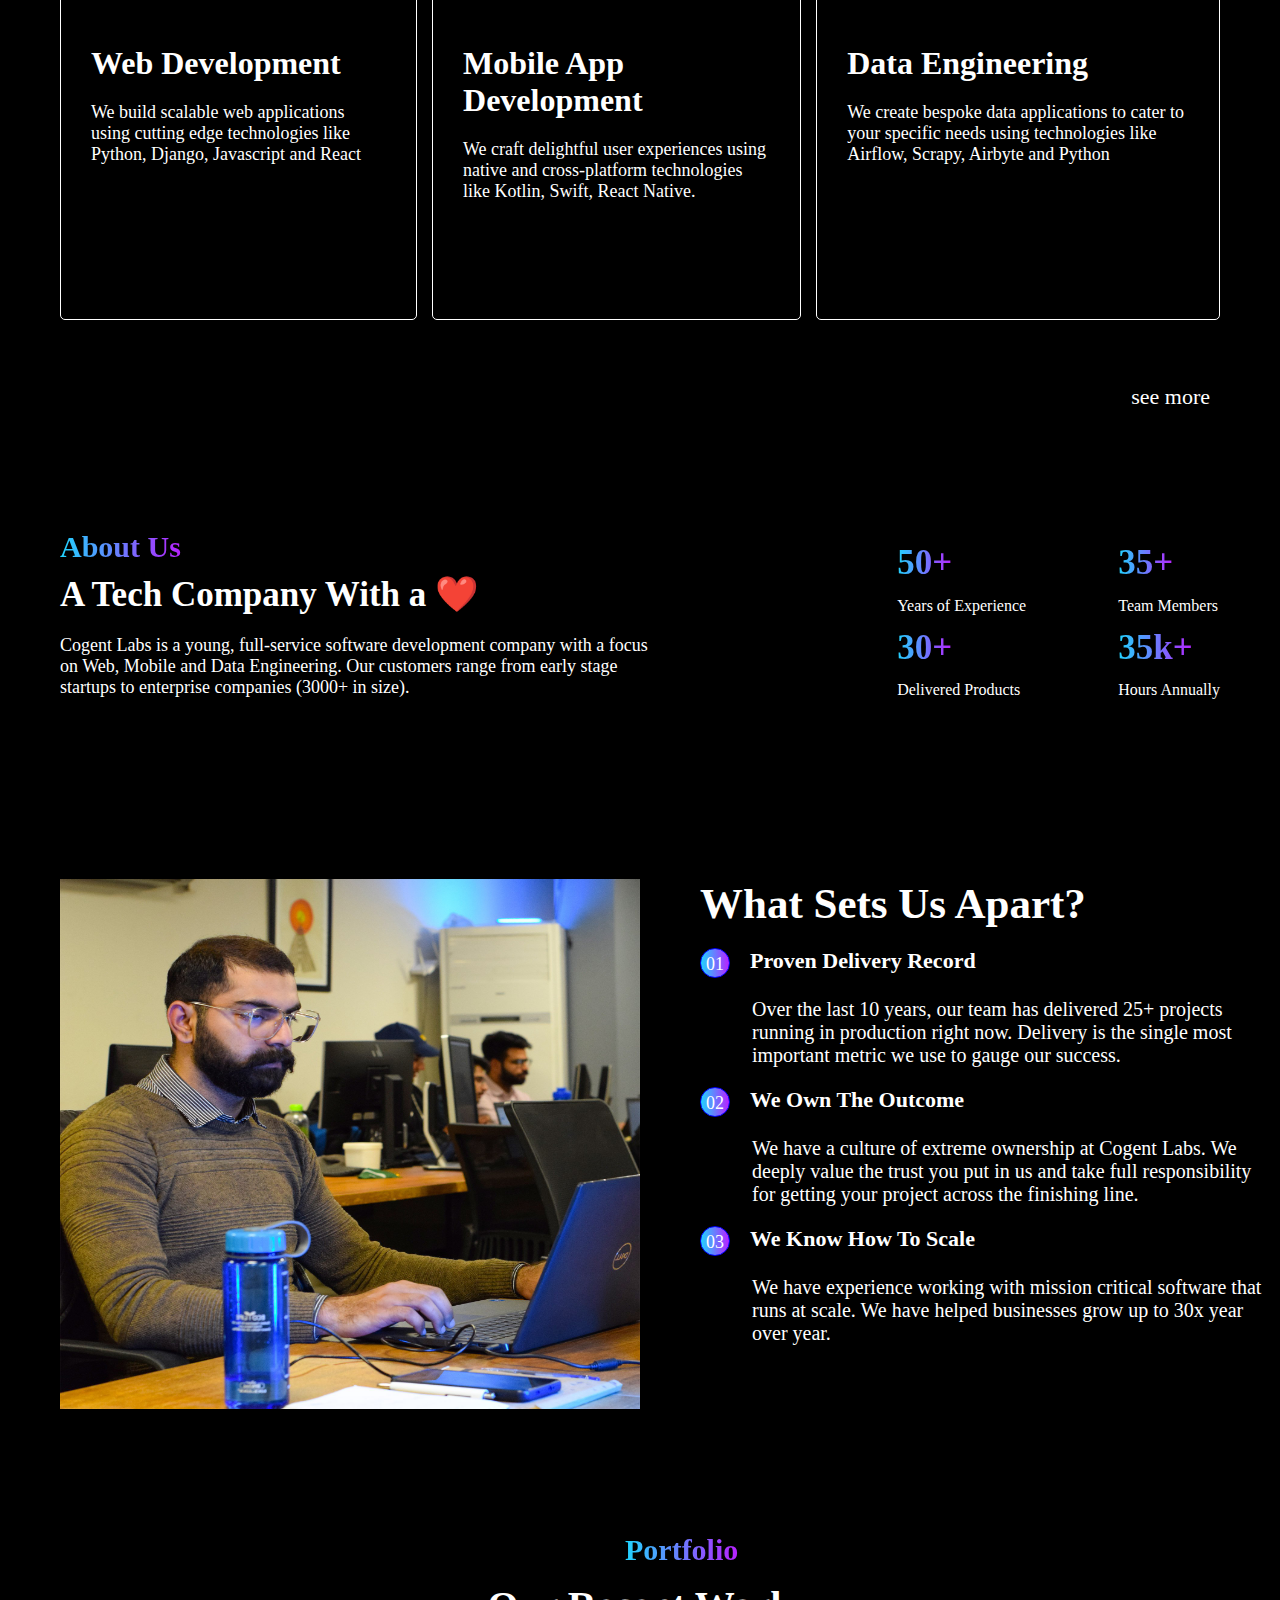
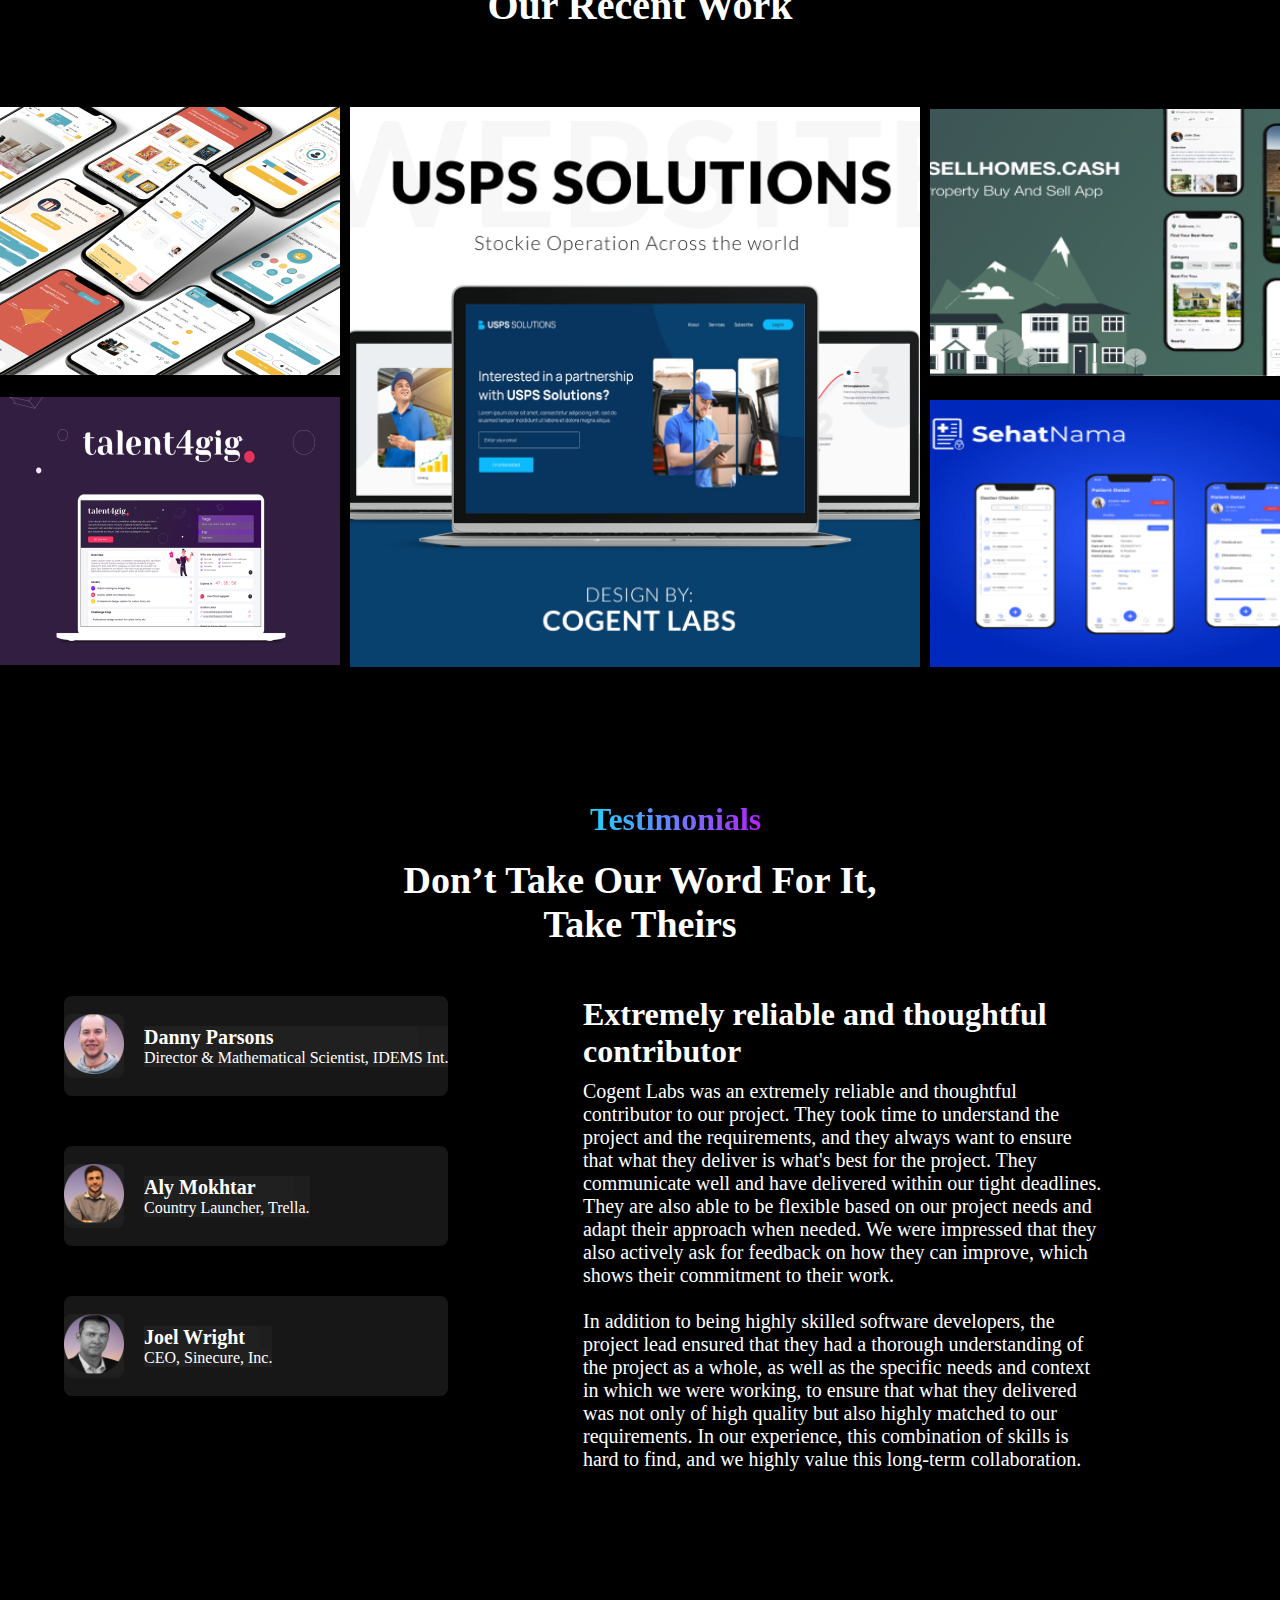
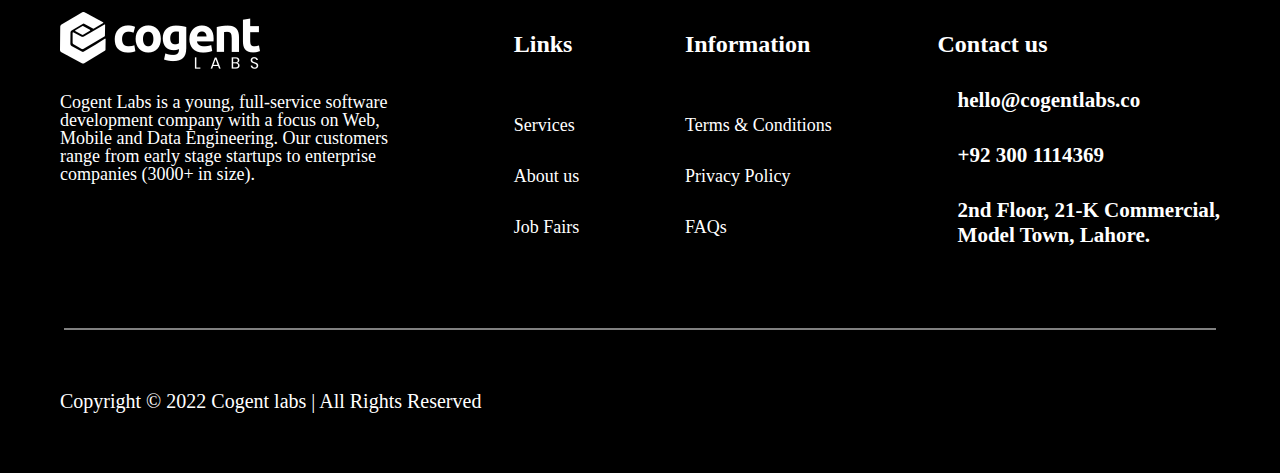
==== commit 60eefdc0: "Update index.html" ====
--- a/index.html
+++ b/index.html
@@ -23,9 +23,7 @@
           /><a/>
         </div>
         <ul class="navigation-ul">
-          <li>
-            <a class="navigation-anchortag" href="index.html">Home</a>
-          </li>
+         
           <li>
             <a class="navigation-anchortag" href="services.html">Services</a>
           </li>
